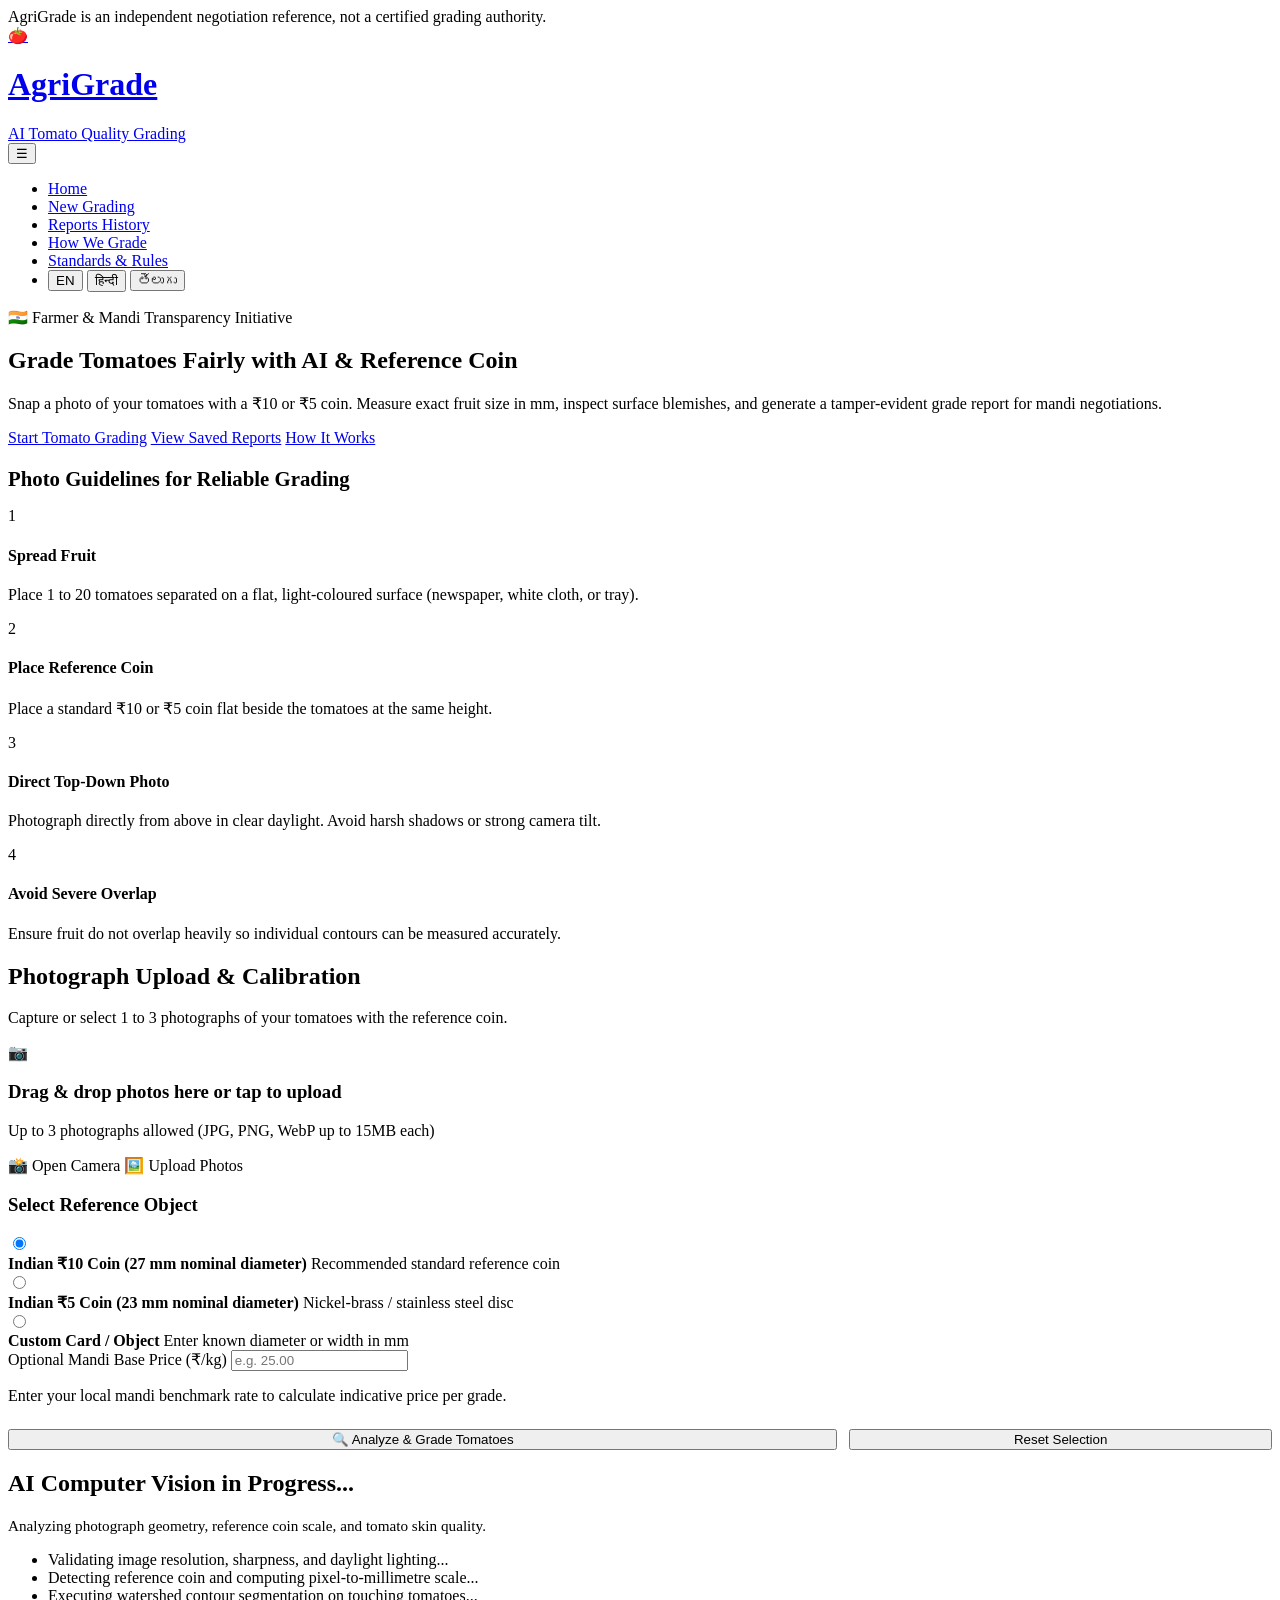
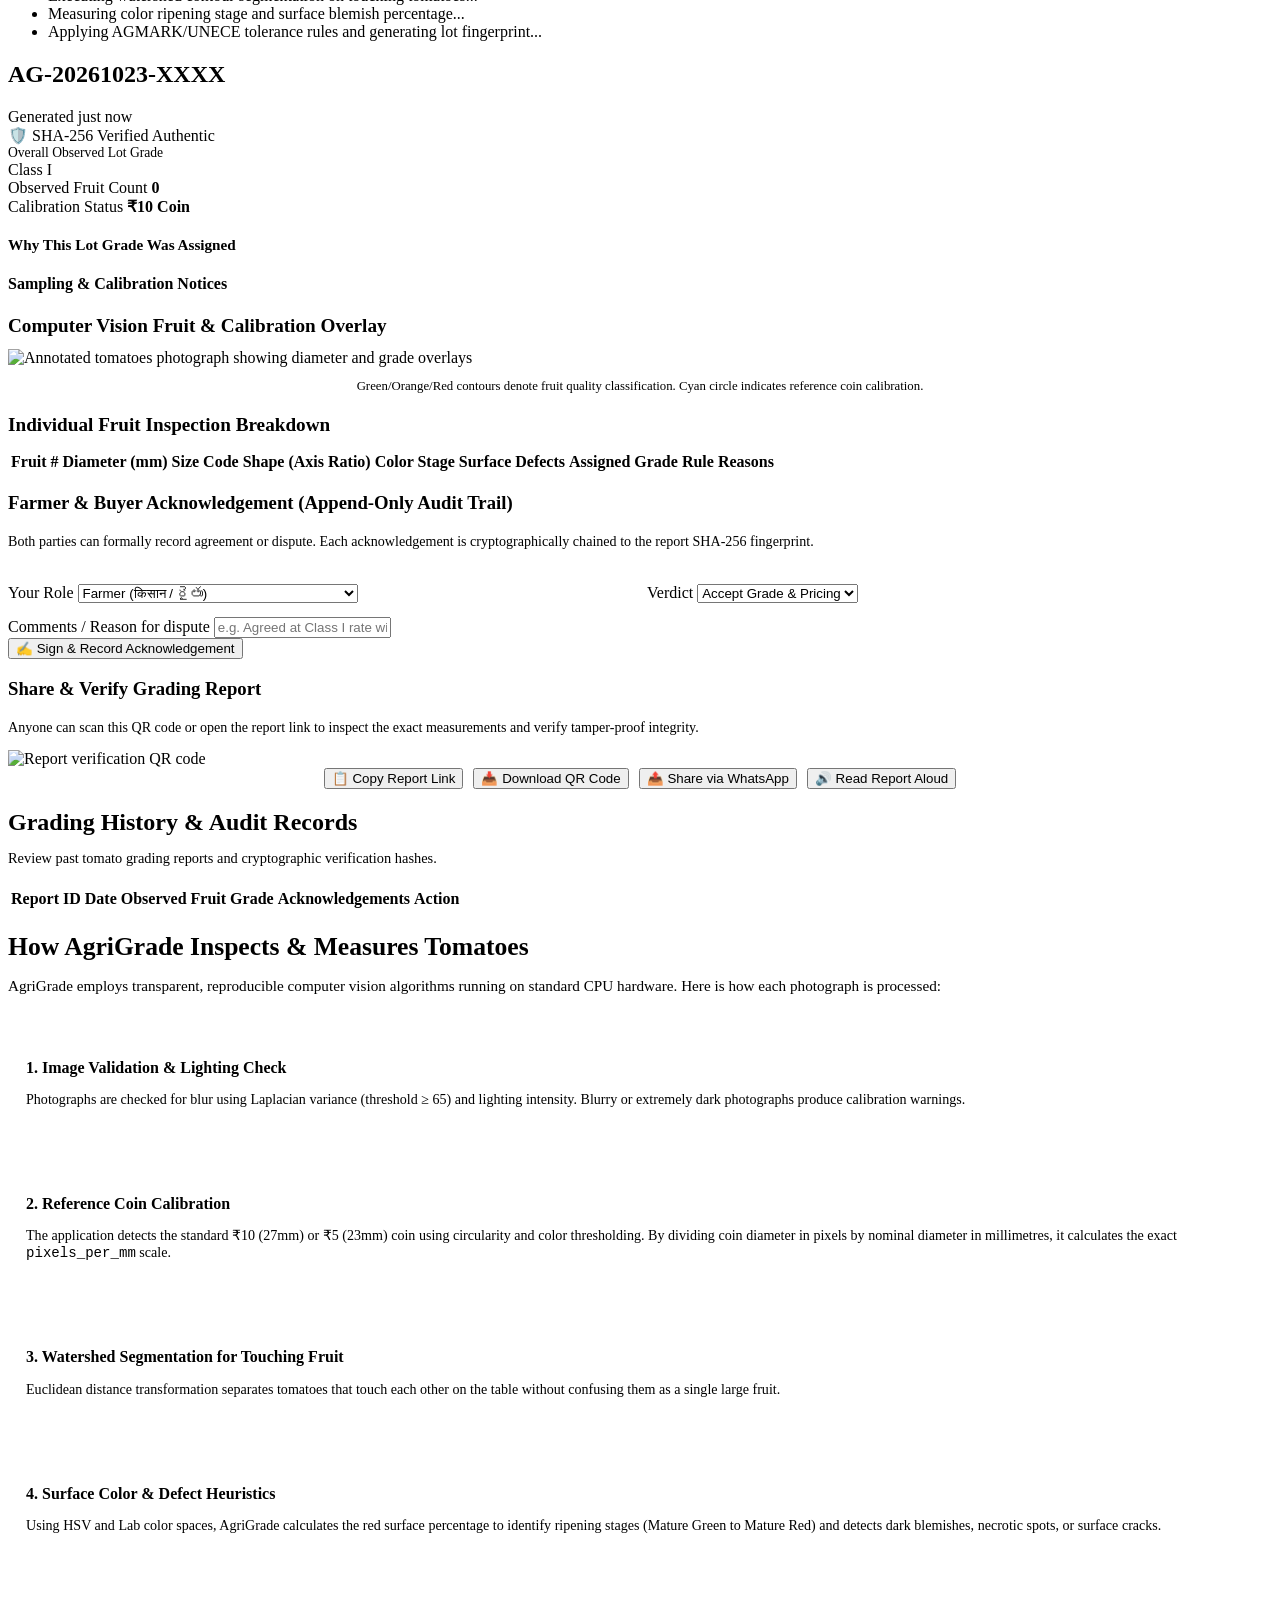
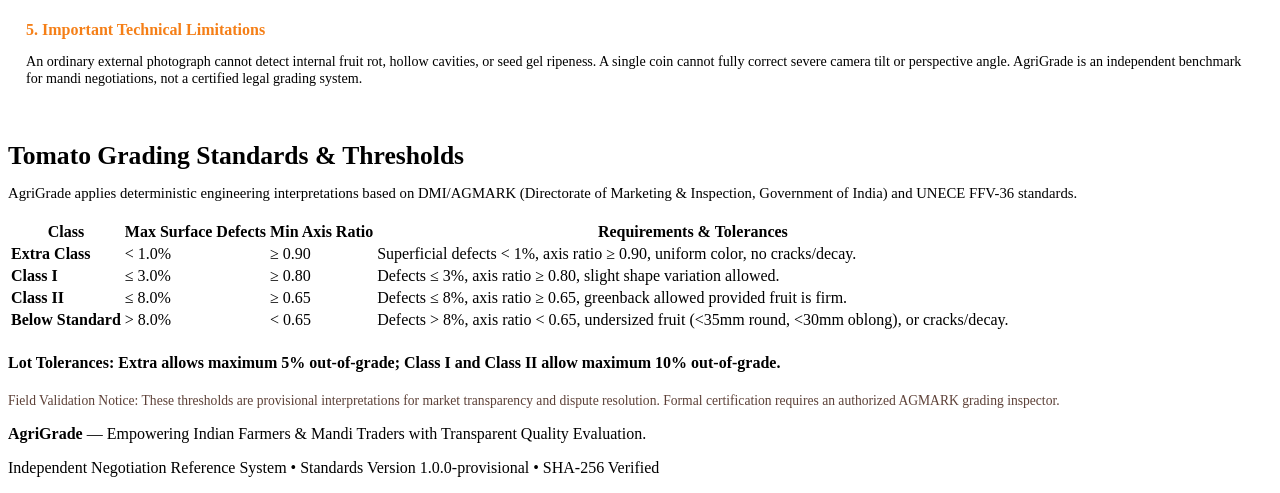
==== public/index.html @ c415829e "fix: UTF-8 encoding without BOM for requirements.txt and native static public assets" ====
<!DOCTYPE html>
<html lang="en">
<head>
  <meta charset="UTF-8">
  <meta name="viewport" content="width=device-width, initial-scale=1.0, maximum-scale=5.0">
  <title>AgriGrade — AI-Powered Tomato Quality & Size Grading</title>
  <meta name="description" content="Independent AI-powered tomato size and quality grading for Indian farmers and mandi buyers using standard ₹10 and ₹5 reference coins.">
  <meta name="theme-color" content="#1b5e20">
  
  <link rel="manifest" href="/manifest.json">
  <link rel="stylesheet" href="/css/style.css">
  <link rel="icon" type="image/svg+xml" href="data:image/svg+xml,<svg xmlns='http://www.w3.org/2000/svg' viewBox='0 0 100 100'><circle cx='50' cy='55' r='38' fill='%23d32f2f'/><path d='M50,15 Q55,28 65,22 Q52,32 50,38 Q48,32 35,22 Q45,28 50,15' fill='%232e7d32'/></svg>">
</head>
<body>

  <!-- Top Global Legal & Scope Disclaimer Banner -->
  <div class="disclaimer-bar">
    <span data-i18n="disclaimer_banner">AgriGrade is an independent negotiation reference, not a certified grading authority.</span>
  </div>

  <!-- Header & Navigation -->
  <header class="header-nav">
    <div class="nav-container">
      <a href="#home" class="brand-link">
        <div class="brand-logo-icon" aria-hidden="true">🍅</div>
        <div class="brand-text">
          <h1 data-i18n="app_title">AgriGrade</h1>
          <span data-i18n="tagline">AI Tomato Quality Grading</span>
        </div>
      </a>

      <button class="mobile-nav-toggle" aria-label="Toggle Navigation Menu">☰</button>

      <ul class="nav-links">
        <li><a href="#home" class="nav-link active" data-view="home" data-i18n="nav_home">Home</a></li>
        <li><a href="#new" class="nav-link" data-view="new-grade" data-i18n="nav_new_grade">New Grading</a></li>
        <li><a href="#history" class="nav-link" data-view="history" data-i18n="nav_history">Reports History</a></li>
        <li><a href="#methodology" class="nav-link" data-view="methodology" data-i18n="nav_methodology">How We Grade</a></li>
        <li><a href="#standards" class="nav-link" data-view="standards" data-i18n="nav_standards">Standards & Rules</a></li>
        <li>
          <!-- Language Switcher -->
          <div class="lang-switch" role="group" aria-label="Select Language">
            <button type="button" class="lang-btn active" data-lang="en">EN</button>
            <button type="button" class="lang-btn" data-lang="hi">हिन्दी</button>
            <button type="button" class="lang-btn" data-lang="te">తెలుగు</button>
          </div>
        </li>
      </ul>
    </div>
  </header>

  <!-- Main Application Body -->
  <main class="main-wrapper">

    <!-- 1. HOME VIEW -->
    <section id="view-home" class="view-panel active-view">
      <div class="hero-card">
        <div class="hero-badge">🇮🇳 Farmer & Mandi Transparency Initiative</div>
        <h2 class="hero-title" data-i18n="hero_title">Grade Tomatoes Fairly with AI & Reference Coin</h2>
        <p class="hero-subtitle" data-i18n="hero_subtitle">
          Snap a photo of your tomatoes with a ₹10 or ₹5 coin. Measure exact fruit size in mm, inspect surface blemishes, and generate a tamper-evident grade report for mandi negotiations.
        </p>
        <div class="hero-actions">
          <a href="#new" class="btn btn-primary" id="btn-hero-start" data-i18n="btn_start_grading">Start Tomato Grading</a>
          <a href="#history" class="btn btn-secondary" data-i18n="btn_view_history">View Saved Reports</a>
          <a href="#methodology" class="btn btn-secondary" data-i18n="btn_learn_more">How It Works</a>
        </div>
      </div>

      <!-- Photo Guidelines Grid -->
      <h3 style="font-family: var(--font-heading); font-size: 1.3rem; margin-bottom: 16px;" data-i18n="photo_guide_heading">Photo Guidelines for Reliable Grading</h3>
      <div class="guide-card-grid">
        <div class="guide-step-card">
          <div class="step-num">1</div>
          <div class="step-text">
            <h4>Spread Fruit</h4>
            <p data-i18n="guide_step1">Place 1 to 20 tomatoes separated on a flat, light-coloured surface (newspaper, white cloth, or tray).</p>
          </div>
        </div>
        <div class="guide-step-card">
          <div class="step-num">2</div>
          <div class="step-text">
            <h4>Place Reference Coin</h4>
            <p data-i18n="guide_step2">Place a standard ₹10 or ₹5 coin flat beside the tomatoes at the same height.</p>
          </div>
        </div>
        <div class="guide-step-card">
          <div class="step-num">3</div>
          <div class="step-text">
            <h4>Direct Top-Down Photo</h4>
            <p data-i18n="guide_step3">Photograph directly from above in clear daylight. Avoid harsh shadows or strong camera tilt.</p>
          </div>
        </div>
        <div class="guide-step-card">
          <div class="step-num">4</div>
          <div class="step-text">
            <h4>Avoid Severe Overlap</h4>
            <p data-i18n="guide_step4">Ensure fruit do not overlap heavily so individual contours can be measured accurately.</p>
          </div>
        </div>
      </div>
    </section>

    <!-- 2. NEW GRADING VIEW (Capture, Upload, Reference & Options) -->
    <section id="view-new-grade" class="view-panel">
      <div class="workflow-card">
        <div class="workflow-header">
          <h2 data-i18n="upload_heading">Photograph Upload & Calibration</h2>
          <p data-i18n="upload_desc">Capture or select 1 to 3 photographs of your tomatoes with the reference coin.</p>
        </div>

        <!-- Drag & Drop Zone -->
        <div class="dropzone" id="photo-dropzone">
          <div class="dropzone-icon">📷</div>
          <h3 data-i18n="drag_drop_text">Drag & drop photos here or tap to upload</h3>
          <p data-i18n="max_photos_hint">Up to 3 photographs allowed (JPG, PNG, WebP up to 15MB each)</p>
          
          <div class="dropzone-actions">
            <!-- Mobile Camera direct trigger -->
            <label for="camera-input" class="btn btn-primary" style="cursor: pointer;">
              📸 <span data-i18n="camera_btn">Open Camera</span>
            </label>
            <input type="file" id="camera-input" accept="image/*" capture="environment" style="display: none;">

            <!-- Gallery/File Upload -->
            <label for="file-input" class="btn btn-secondary" style="cursor: pointer;">
              🖼️ <span data-i18n="gallery_btn">Upload Photos</span>
            </label>
            <input type="file" id="file-input" accept="image/jpeg,image/png,image/webp" multiple style="display: none;">
          </div>
        </div>

        <!-- Selected Photos Preview Gallery -->
        <div class="preview-gallery" id="preview-gallery"></div>

        <!-- Reference Object Selection -->
        <div class="form-section">
          <h3 data-i18n="reference_heading">Select Reference Object</h3>
          <div class="radio-cards-grid">
            <label class="radio-card">
              <input type="radio" name="ref-type" value="coin_10" checked>
              <div class="radio-card-content">
                <strong data-i18n="ref_coin_10">Indian ₹10 Coin (27 mm nominal diameter)</strong>
                <span>Recommended standard reference coin</span>
              </div>
            </label>
            <label class="radio-card">
              <input type="radio" name="ref-type" value="coin_5">
              <div class="radio-card-content">
                <strong data-i18n="ref_coin_5">Indian ₹5 Coin (23 mm nominal diameter)</strong>
                <span>Nickel-brass / stainless steel disc</span>
              </div>
            </label>
            <label class="radio-card">
              <input type="radio" name="ref-type" value="custom_card">
              <div class="radio-card-content">
                <strong data-i18n="ref_custom">Custom Card / Object</strong>
                <span>Enter known diameter or width in mm</span>
              </div>
            </label>
          </div>

          <!-- Custom Dimension Input (revealed if custom selected) -->
          <div class="input-group" id="custom-mm-group" style="display: none;">
            <label for="custom-dimension-mm" class="input-label" data-i18n="custom_mm_label">Custom Dimension (mm)</label>
            <input type="number" step="0.1" id="custom-dimension-mm" class="input-field" placeholder="e.g. 50.0" data-i18n-placeholder="custom_mm_placeholder">
          </div>

          <!-- Mandi Price Input (Optional) -->
          <div class="input-group">
            <label for="mandi-price-input" class="input-label" data-i18n="price_heading">Optional Mandi Base Price (₹/kg)</label>
            <input type="number" step="0.5" id="mandi-price-input" class="input-field" placeholder="e.g. 25.00" data-i18n-placeholder="price_placeholder">
            <p class="input-hint" data-i18n="price_hint">Enter your local mandi benchmark rate to calculate indicative price per grade.</p>
          </div>

          <!-- Form Submit Actions -->
          <div style="display: flex; gap: 12px; margin-top: 24px; flex-wrap: wrap;">
            <button type="button" class="btn btn-primary" id="btn-submit-grade" style="flex: 2;" data-i18n="btn_submit_grade">
              🔍 Analyze & Grade Tomatoes
            </button>
            <button type="button" class="btn btn-secondary" id="btn-clear-selection" style="flex: 1;" data-i18n="btn_clear">
              Reset Selection
            </button>
          </div>
        </div>
      </div>
    </section>

    <!-- 3. GRADING PROGRESS VIEW -->
    <section id="view-progress" class="view-panel">
      <div class="progress-card">
        <div class="progress-spinner"></div>
        <h2 data-i18n="progress_heading">AI Computer Vision in Progress...</h2>
        <p style="color: var(--text-secondary); font-size: 0.95rem;">Analyzing photograph geometry, reference coin scale, and tomato skin quality.</p>

        <ul class="progress-steps-list">
          <li class="progress-step-item active" id="prog-step-1">
            <span class="step-dot"></span>
            <span data-i18n="step_validating">Validating image resolution, sharpness, and daylight lighting...</span>
          </li>
          <li class="progress-step-item" id="prog-step-2">
            <span class="step-dot"></span>
            <span data-i18n="step_calibrating">Detecting reference coin and computing pixel-to-millimetre scale...</span>
          </li>
          <li class="progress-step-item" id="prog-step-3">
            <span class="step-dot"></span>
            <span data-i18n="step_segmenting">Executing watershed contour segmentation on touching tomatoes...</span>
          </li>
          <li class="progress-step-item" id="prog-step-4">
            <span class="step-dot"></span>
            <span data-i18n="step_defects">Measuring color ripening stage and surface blemish percentage...</span>
          </li>
          <li class="progress-step-item" id="prog-step-5">
            <span class="step-dot"></span>
            <span data-i18n="step_lot">Applying AGMARK/UNECE tolerance rules and generating lot fingerprint...</span>
          </li>
        </ul>
      </div>
    </section>

    <!-- 4. REPORT & DETAILED RESULTS VIEW -->
    <section id="view-report" class="view-panel">
      
      <!-- Report Header Card -->
      <div class="report-hero">
        <div class="report-top-meta">
          <div class="report-meta-id">
            <h2 id="report-id-display">AG-20261023-XXXX</h2>
            <span id="report-date-display">Generated just now</span>
          </div>

          <!-- SHA-256 Tamper Badge -->
          <div id="tamper-badge" class="tamper-badge verified">
            <span>🛡️</span>
            <span id="tamper-text" data-i18n="tamper_verified">SHA-256 Verified Authentic</span>
          </div>
        </div>

        <!-- Lot Grade Hero Display -->
        <div class="lot-grade-display">
          <div>
            <span style="font-size: 0.85rem; color: var(--text-muted); display: block;" data-i18n="lot_grade_label">Overall Observed Lot Grade</span>
            <div id="lot-grade-pill" class="grade-pill Class-I">Class I</div>
          </div>
        </div>

        <!-- Lot Stats Grid -->
        <div class="lot-stats-grid">
          <div class="stat-box">
            <span data-i18n="observed_fruit_label">Observed Fruit Count</span>
            <strong id="fruit-count-stat">0</strong>
          </div>
          <div class="stat-box">
            <span data-i18n="calibration_status_label">Calibration Status</span>
            <strong id="cal-status-stat">₹10 Coin</strong>
          </div>
        </div>

        <!-- Optional Mandi Valuation Box -->
        <div id="pricing-card" class="pricing-card" style="display: none;">
          <h3 data-i18n="indicative_price_title">Indicative Mandi Valuation</h3>
          <div id="pricing-rate" class="pricing-rate-large">₹0.00 / kg</div>
          <p id="pricing-formula" style="font-size: 0.85rem; color: #5d4037; margin: 4px 0 8px;">₹25.00 × 1.00 = ₹25.00/kg</p>
          <p style="font-size: 0.78rem; color: var(--text-muted);" data-i18n="price_disclaimer">Indicative estimate for negotiation reference only. Mandi prices vary by local supply, moisture, and transport costs.</p>
        </div>

        <!-- Lot Reasons & Explanation -->
        <div style="margin-top: 18px;">
          <h4 style="font-size: 0.95rem; font-weight: 600; margin-bottom: 6px;" data-i18n="lot_reasons_label">Why This Lot Grade Was Assigned</h4>
          <ul id="lot-reasons-list" style="padding-left: 20px; font-size: 0.88rem; color: var(--text-secondary);"></ul>
        </div>
      </div>

      <!-- Warnings & Sampling Notice -->
      <div class="notice-box">
        <h4 data-i18n="lot_warnings_label">Sampling & Calibration Notices</h4>
        <ul id="lot-warnings-list"></ul>
      </div>

      <!-- Annotated Photo Showcase -->
      <div class="annotated-showcase">
        <h3 style="font-family: var(--font-heading); font-size: 1.2rem; margin-bottom: 12px;">Computer Vision Fruit & Calibration Overlay</h3>
        <div class="annotated-img-frame">
          <img id="annotated-img" src="" alt="Annotated tomatoes photograph showing diameter and grade overlays">
        </div>
        <p style="font-size: 0.8rem; color: var(--text-muted); text-align: center;">Green/Orange/Red contours denote fruit quality classification. Cyan circle indicates reference coin calibration.</p>
      </div>

      <!-- Individual Fruit Inspection Table -->
      <div class="fruit-table-card">
        <h3 style="font-family: var(--font-heading); font-size: 1.2rem; margin-bottom: 14px;" data-i18n="fruit_list_title">Individual Fruit Inspection Breakdown</h3>
        <table class="fruit-table">
          <thead>
            <tr>
              <th data-i18n="fruit_id_col">Fruit #</th>
              <th data-i18n="fruit_size_col">Diameter (mm)</th>
              <th data-i18n="fruit_size_code_col">Size Code</th>
              <th data-i18n="fruit_shape_col">Shape (Axis Ratio)</th>
              <th data-i18n="fruit_color_col">Color Stage</th>
              <th data-i18n="fruit_defects_col">Surface Defects</th>
              <th data-i18n="fruit_grade_col">Assigned Grade</th>
              <th data-i18n="fruit_reasons_col">Rule Reasons</th>
            </tr>
          </thead>
          <tbody id="fruit-table-body"></tbody>
        </table>
      </div>

      <!-- Farmer & Buyer Acknowledgement Audit Form -->
      <div class="audit-card">
        <h3 data-i18n="ack_heading">Farmer & Buyer Acknowledgement (Append-Only Audit Trail)</h3>
        <p style="font-size: 0.88rem; color: var(--text-secondary);" data-i18n="ack_desc">Both parties can formally record agreement or dispute. Each acknowledgement is cryptographically chained to the report SHA-256 fingerprint.</p>

        <!-- Existing Acknowledgement Events List -->
        <div id="ack-records-list" class="ack-records-list"></div>

        <!-- Acknowledgement Submission Form -->
        <form id="ack-form" style="margin-top: 18px; border-top: 1px solid var(--border-color); padding-top: 16px;">
          <div style="display: grid; grid-template-columns: repeat(auto-fit, minmax(200px, 1fr)); gap: 14px; margin-bottom: 14px;">
            <div>
              <label for="ack-party" class="input-label" data-i18n="party_label">Your Role</label>
              <select id="ack-party" class="input-field" style="max-width: 100%;">
                <option value="farmer">Farmer (किसान / రైతు)</option>
                <option value="buyer">Mandi Buyer / Trader (व्यापारी / కొనుగోలుదారు)</option>
              </select>
            </div>
            <div>
              <label for="ack-verdict" class="input-label" data-i18n="verdict_label">Verdict</label>
              <select id="ack-verdict" class="input-field" style="max-width: 100%;">
                <option value="accept" data-i18n="verdict_accept">Accept Grade & Pricing</option>
                <option value="dispute" data-i18n="verdict_dispute">Dispute / Renegotiate</option>
              </select>
            </div>
          </div>
          <div class="input-group">
            <label for="ack-note" class="input-label" data-i18n="note_label">Comments / Reason for dispute</label>
            <input type="text" id="ack-note" class="input-field" style="max-width: 100%;" placeholder="e.g. Agreed at Class I rate with 2% tare deduction." data-i18n-placeholder="note_placeholder">
          </div>
          <button type="submit" class="btn btn-primary" id="btn-submit-ack" data-i18n="btn_submit_ack">
            ✍️ Sign & Record Acknowledgement
          </button>
        </form>
      </div>

      <!-- QR Code & Share Box -->
      <div class="qr-share-box">
        <h3 data-i18n="share_heading">Share & Verify Grading Report</h3>
        <p style="font-size: 0.88rem; color: var(--text-secondary);" data-i18n="share_desc">Anyone can scan this QR code or open the report link to inspect the exact measurements and verify tamper-proof integrity.</p>
        
        <img id="report-qr-img" class="qr-code-img" src="" alt="Report verification QR code">

        <div style="display: flex; justify-content: center; gap: 10px; flex-wrap: wrap;">
          <button type="button" class="btn btn-secondary btn-sm" id="btn-copy-link" data-i18n="btn_copy_link">📋 Copy Report Link</button>
          <button type="button" class="btn btn-secondary btn-sm" id="btn-download-qr" data-i18n="btn_download_qr">📥 Download QR Code</button>
          <button type="button" class="btn btn-secondary btn-sm" id="btn-share-native" data-i18n="btn_share_native">📤 Share via WhatsApp</button>
          <button type="button" class="btn btn-accent btn-sm" id="btn-read-aloud" data-i18n="btn_read_aloud">🔊 Read Report Aloud</button>
        </div>
      </div>
    </section>

    <!-- 5. HISTORY VIEW -->
    <section id="view-history" class="view-panel">
      <div class="workflow-card">
        <h2 style="font-family: var(--font-heading); font-size: 1.5rem; margin-bottom: 8px;" data-i18n="history_title">Grading History & Audit Records</h2>
        <p style="font-size: 0.9rem; color: var(--text-secondary); margin-bottom: 20px;">Review past tomato grading reports and cryptographic verification hashes.</p>

        <div id="history-empty" style="display: none; text-align: center; padding: 40px 20px; color: var(--text-muted);">
          <p data-i18n="history_empty">No grading reports found yet. Start your first grading above!</p>
          <a href="#new" class="btn btn-primary btn-sm" style="margin-top: 12px;" data-i18n="btn_start_grading">Start Tomato Grading</a>
        </div>

        <div style="overflow-x: auto;">
          <table class="fruit-table">
            <thead>
              <tr>
                <th data-i18n="report_id_label">Report ID</th>
                <th data-i18n="created_at_label">Date</th>
                <th data-i18n="history_fruit_col">Observed Fruit</th>
                <th data-i18n="lot_grade_label">Grade</th>
                <th data-i18n="history_status_col">Acknowledgements</th>
                <th>Action</th>
              </tr>
            </thead>
            <tbody id="history-table-body"></tbody>
          </table>
        </div>
      </div>
    </section>

    <!-- 6. HOW WE GRADE (Methodology & Vision Pipeline Explanation) -->
    <section id="view-methodology" class="view-panel">
      <div class="workflow-card">
        <h2 style="font-family: var(--font-heading); font-size: 1.6rem; color: var(--primary-900); margin-bottom: 12px;">How AgriGrade Inspects & Measures Tomatoes</h2>
        <p style="font-size: 0.95rem; color: var(--text-secondary); margin-bottom: 24px;">
          AgriGrade employs transparent, reproducible computer vision algorithms running on standard CPU hardware. Here is how each photograph is processed:
        </p>

        <div style="display: flex; flex-direction: column; gap: 16px;">
          <div class="stat-box" style="padding: 18px;">
            <h4 style="color: var(--primary-800); margin-bottom: 4px;">1. Image Validation & Lighting Check</h4>
            <p style="font-size: 0.88rem; color: var(--text-secondary);">Photographs are checked for blur using Laplacian variance (threshold ≥ 65) and lighting intensity. Blurry or extremely dark photographs produce calibration warnings.</p>
          </div>

          <div class="stat-box" style="padding: 18px;">
            <h4 style="color: var(--primary-800); margin-bottom: 4px;">2. Reference Coin Calibration</h4>
            <p style="font-size: 0.88rem; color: var(--text-secondary);">The application detects the standard ₹10 (27mm) or ₹5 (23mm) coin using circularity and color thresholding. By dividing coin diameter in pixels by nominal diameter in millimetres, it calculates the exact <code>pixels_per_mm</code> scale.</p>
          </div>

          <div class="stat-box" style="padding: 18px;">
            <h4 style="color: var(--primary-800); margin-bottom: 4px;">3. Watershed Segmentation for Touching Fruit</h4>
            <p style="font-size: 0.88rem; color: var(--text-secondary);">Euclidean distance transformation separates tomatoes that touch each other on the table without confusing them as a single large fruit.</p>
          </div>

          <div class="stat-box" style="padding: 18px;">
            <h4 style="color: var(--primary-800); margin-bottom: 4px;">4. Surface Color & Defect Heuristics</h4>
            <p style="font-size: 0.88rem; color: var(--text-secondary);">Using HSV and Lab color spaces, AgriGrade calculates the red surface percentage to identify ripening stages (Mature Green to Mature Red) and detects dark blemishes, necrotic spots, or surface cracks.</p>
          </div>

          <div class="stat-box" style="padding: 18px; border-left: 4px solid var(--accent-gold);">
            <h4 style="color: #f57f17; margin-bottom: 4px;">5. Important Technical Limitations</h4>
            <p style="font-size: 0.88rem; color: var(--text-secondary);">An ordinary external photograph cannot detect internal fruit rot, hollow cavities, or seed gel ripeness. A single coin cannot fully correct severe camera tilt or perspective angle. AgriGrade is an independent benchmark for mandi negotiations, not a certified legal grading system.</p>
          </div>
        </div>
      </div>
    </section>

    <!-- 7. STANDARDS & RULES TRANSPARENCY VIEW -->
    <section id="view-standards" class="view-panel">
      <div class="workflow-card">
        <h2 style="font-family: var(--font-heading); font-size: 1.6rem; color: var(--primary-900); margin-bottom: 8px;" data-i18n="standards_title">Tomato Grading Standards & Thresholds</h2>
        <p style="font-size: 0.92rem; color: var(--text-secondary); margin-bottom: 18px;" data-i18n="standards_intro">
          AgriGrade applies deterministic engineering interpretations based on DMI/AGMARK (Directorate of Marketing & Inspection, Government of India) and UNECE FFV-36 standards.
        </p>

        <!-- Standards Table -->
        <table class="standards-table">
          <thead>
            <tr>
              <th data-i18n="standards_table_class">Class</th>
              <th data-i18n="standards_table_defects">Max Surface Defects</th>
              <th data-i18n="standards_table_shape">Min Axis Ratio</th>
              <th data-i18n="standards_table_notes">Requirements & Tolerances</th>
            </tr>
          </thead>
          <tbody>
            <tr>
              <td><strong>Extra Class</strong></td>
              <td>&lt; 1.0%</td>
              <td>≥ 0.90</td>
              <td data-i18n="standards_extra_desc">Superficial defects &lt; 1%, axis ratio &ge; 0.90, uniform color, no cracks/decay.</td>
            </tr>
            <tr>
              <td><strong>Class I</strong></td>
              <td>&le; 3.0%</td>
              <td>≥ 0.80</td>
              <td data-i18n="standards_class1_desc">Defects &le; 3%, axis ratio &ge; 0.80, slight shape variation allowed.</td>
            </tr>
            <tr>
              <td><strong>Class II</strong></td>
              <td>&le; 8.0%</td>
              <td>≥ 0.65</td>
              <td data-i18n="standards_class2_desc">Defects &le; 8%, axis ratio &ge; 0.65, greenback allowed provided fruit is firm.</td>
            </tr>
            <tr>
              <td><strong>Below Standard</strong></td>
              <td>&gt; 8.0%</td>
              <td>&lt; 0.65</td>
              <td data-i18n="standards_below_desc">Defects &gt; 8%, axis ratio &lt; 0.65, undersized fruit (&lt;35mm round, &lt;30mm oblong), or cracks/decay.</td>
            </tr>
          </tbody>
        </table>

        <div class="notice-box" style="margin-top: 20px;">
          <h4 data-i18n="tolerances_note">Lot Tolerances: Extra allows maximum 5% out-of-grade; Class I and Class II allow maximum 10% out-of-grade.</h4>
          <p style="font-size: 0.85rem; color: #5d4037; margin-top: 4px;" data-i18n="agmark_field_note">Field Validation Notice: These thresholds are provisional interpretations for market transparency and dispute resolution. Formal certification requires an authorized AGMARK grading inspector.</p>
        </div>
      </div>
    </section>

  </main>

  <!-- Footer -->
  <footer class="footer">
    <p><strong>AgriGrade</strong> — Empowering Indian Farmers & Mandi Traders with Transparent Quality Evaluation.</p>
    <p style="margin-top: 4px;">Independent Negotiation Reference System • Standards Version 1.0.0-provisional • SHA-256 Verified</p>
  </footer>

  <!-- Scripts -->
  <script src="/js/i18n.js"></script>
  <script src="/js/api.js"></script>
  <script src="/js/app.js"></script>

  <!-- Service Worker Registration for PWA -->
  <script>
    if ('serviceWorker' in navigator) {
      window.addEventListener('load', () => {
        navigator.serviceWorker.register('/service-worker.js')
          .then(reg => console.log('AgriGrade PWA ServiceWorker active:', reg.scope))
          .catch(err => console.log('ServiceWorker registration error:', err));
      });
    }
  </script>
</body>
</html>
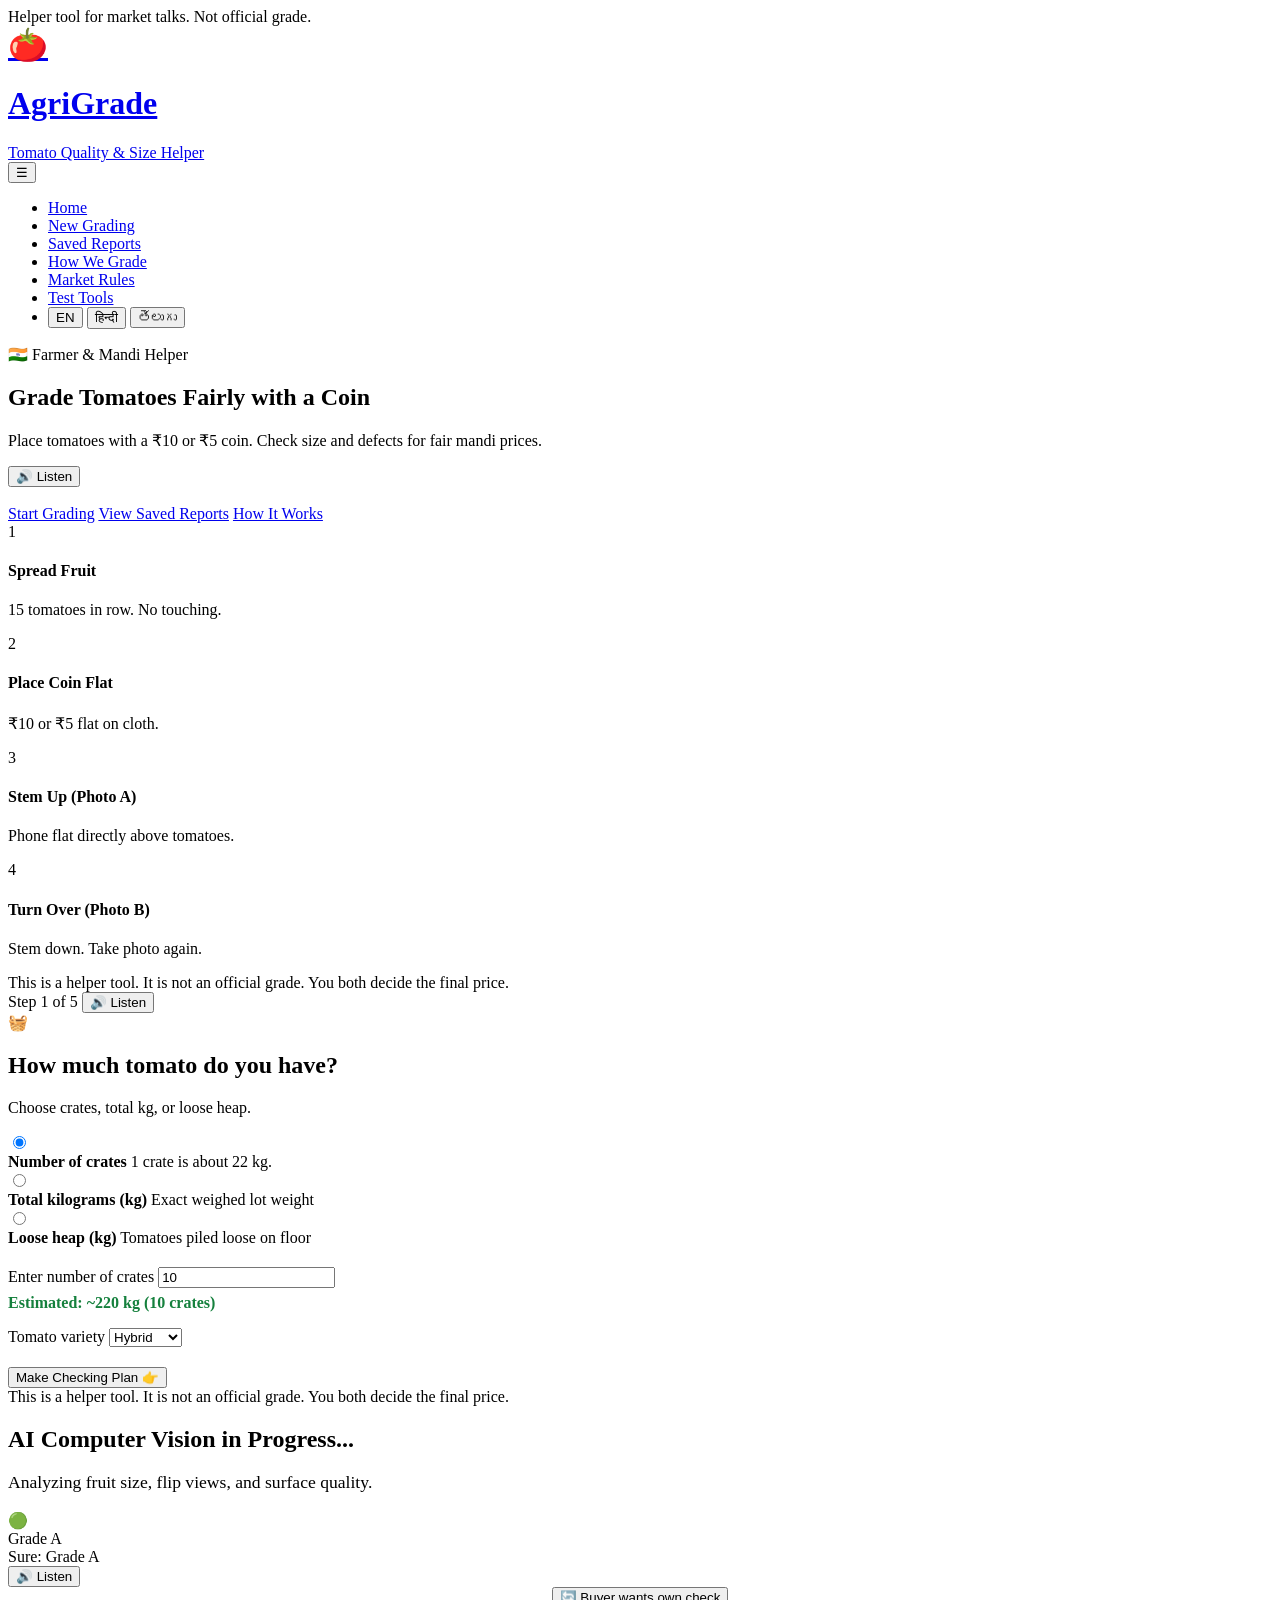
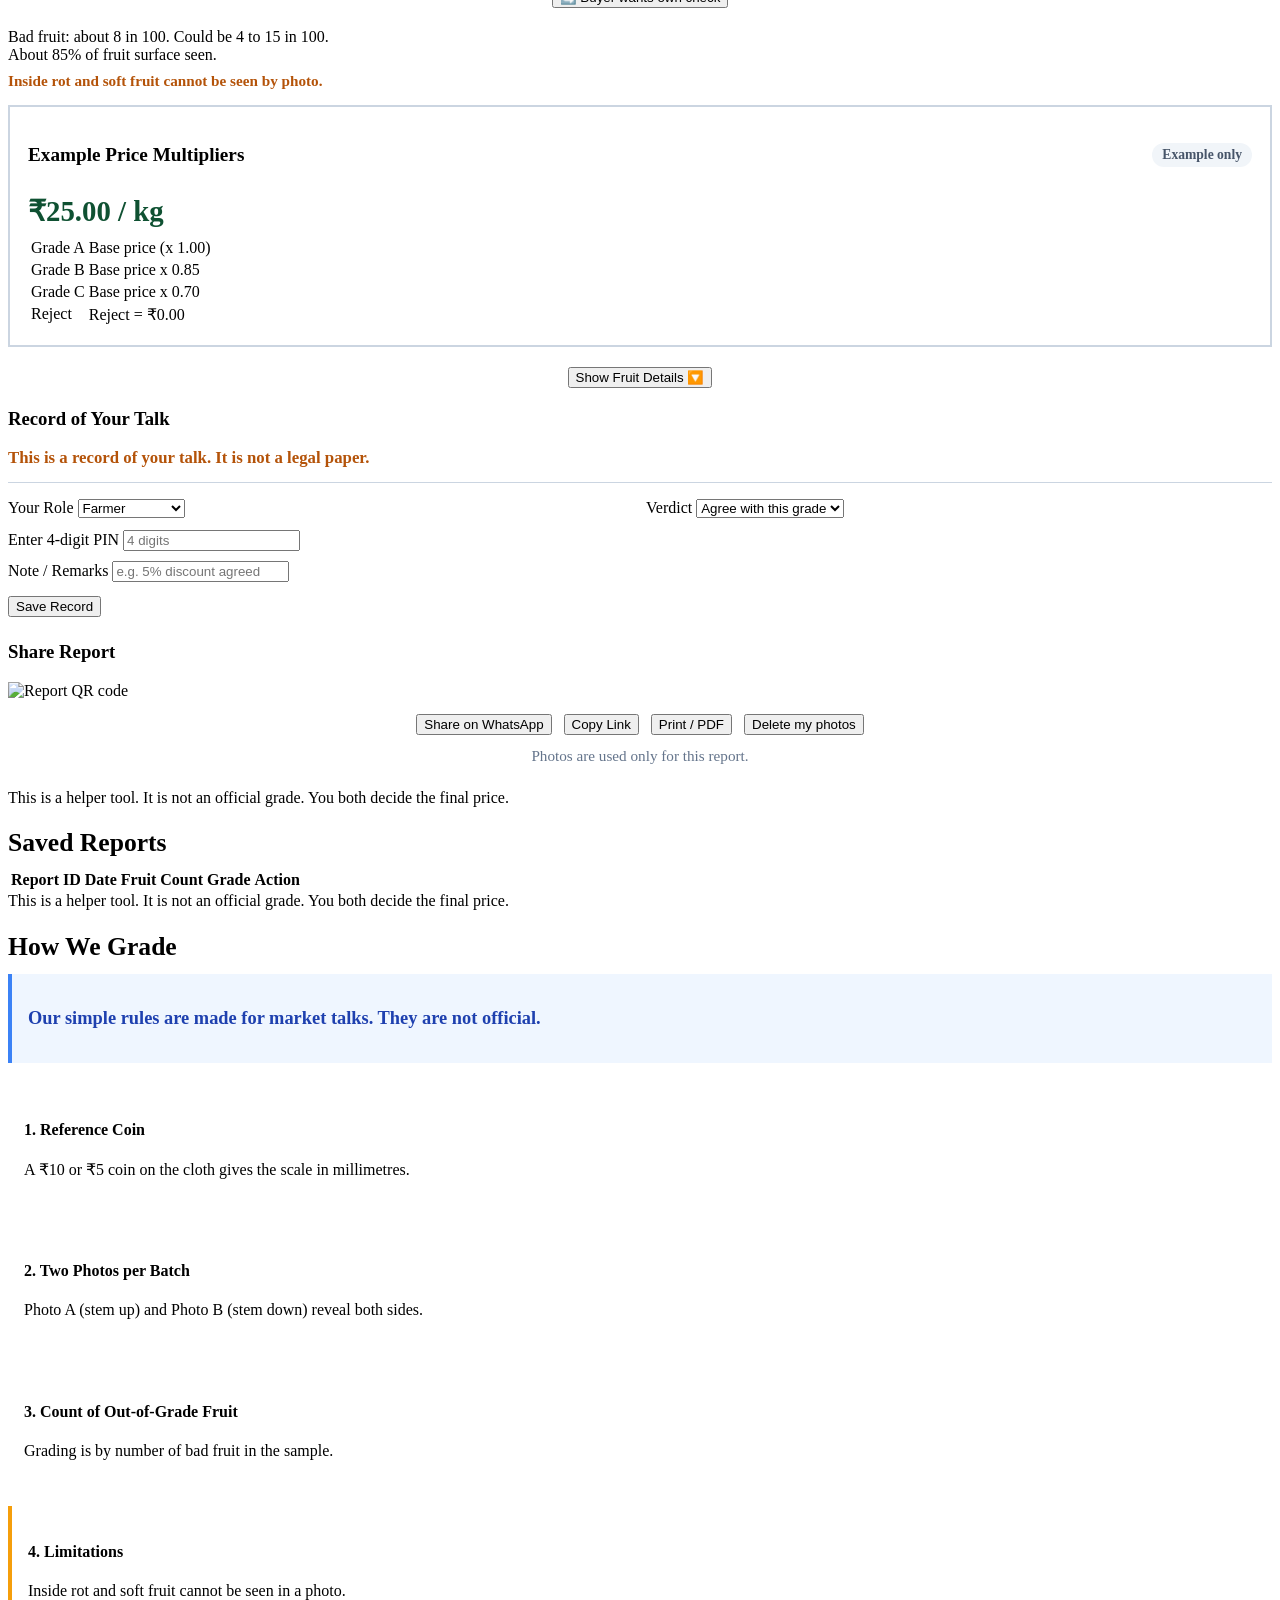
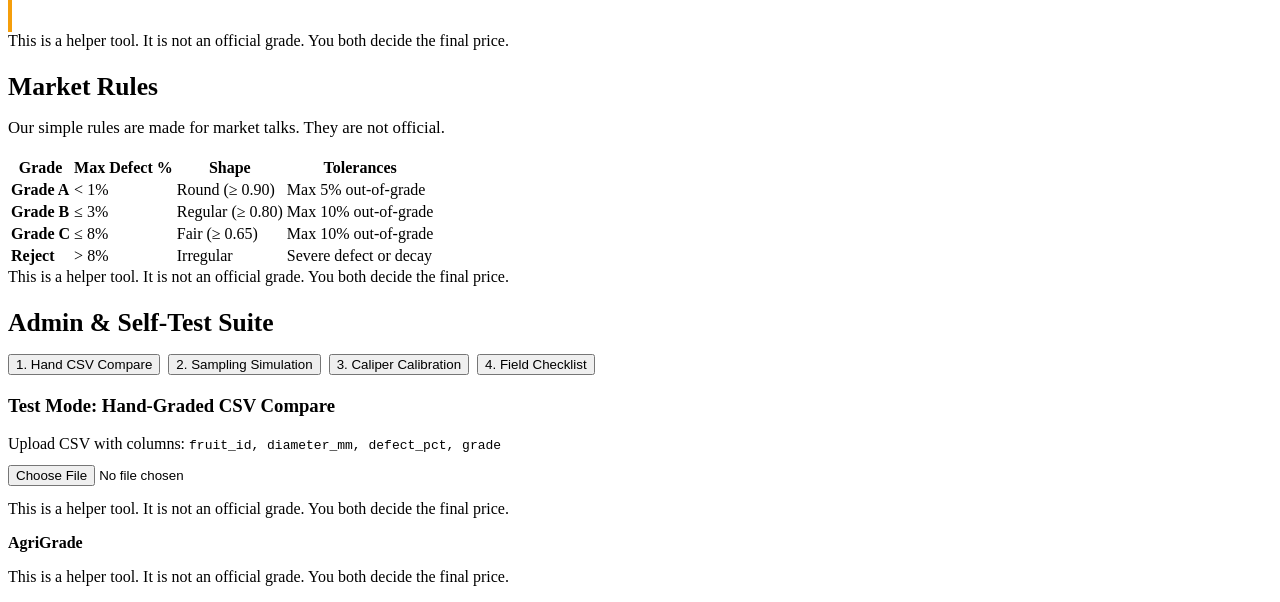
==== commit b1c5a2fa: "feat: complete AgriGrade upgrade with centralized config, trilingual wizard, anti-bias sampling, Wil" ====
--- a/public/index.html
+++ b/public/index.html
@@ -3,11 +3,14 @@
 <head>
   <meta charset="UTF-8">
   <meta name="viewport" content="width=device-width, initial-scale=1.0, maximum-scale=5.0">
-  <title>AgriGrade — AI-Powered Tomato Quality & Size Grading</title>
-  <meta name="description" content="Independent AI-powered tomato size and quality grading for Indian farmers and mandi buyers using standard ₹10 and ₹5 reference coins.">
-  <meta name="theme-color" content="#1b5e20">
+  <title>AgriGrade — Tomato Quality & Size Helper</title>
+  <meta name="description" content="AgriGrade is a simple helper tool for Indian farmers and mandi buyers to check tomato size and defects using a ₹10 or ₹5 coin.">
+  <meta name="theme-color" content="#0f5132">
   
   <link rel="manifest" href="/manifest.json">
+  <link rel="preconnect" href="https://fonts.googleapis.com">
+  <link rel="preconnect" href="https://fonts.gstatic.com" crossorigin>
+  <link href="https://fonts.googleapis.com/css2?family=Inter:wght@400;500;600;700&family=Noto+Sans+Devanagari:wght@400;600;700&family=Noto+Sans+Telugu:wght@400;600;700&family=Outfit:wght@500;600;700;800&display=swap" rel="stylesheet">
   <link rel="stylesheet" href="/css/style.css">
   <link rel="icon" type="image/svg+xml" href="data:image/svg+xml,<svg xmlns='http://www.w3.org/2000/svg' viewBox='0 0 100 100'><circle cx='50' cy='55' r='38' fill='%23d32f2f'/><path d='M50,15 Q55,28 65,22 Q52,32 50,38 Q48,32 35,22 Q45,28 50,15' fill='%232e7d32'/></svg>">
 </head>
@@ -15,17 +18,17 @@
 
   <!-- Top Global Legal & Scope Disclaimer Banner -->
   <div class="disclaimer-bar">
-    <span data-i18n="disclaimer_banner">AgriGrade is an independent negotiation reference, not a certified grading authority.</span>
+    <span data-i18n="disclaimer_banner">Helper tool for market talks. Not official grade.</span>
   </div>
 
   <!-- Header & Navigation -->
   <header class="header-nav">
     <div class="nav-container">
       <a href="#home" class="brand-link">
-        <div class="brand-logo-icon" aria-hidden="true">🍅</div>
+        <div class="brand-logo-icon" aria-hidden="true" style="font-size: 2rem;">🍅</div>
         <div class="brand-text">
           <h1 data-i18n="app_title">AgriGrade</h1>
-          <span data-i18n="tagline">AI Tomato Quality Grading</span>
+          <span data-i18n="tagline">Tomato Quality & Size Helper</span>
         </div>
       </a>
 
@@ -34,9 +37,10 @@
       <ul class="nav-links">
         <li><a href="#home" class="nav-link active" data-view="home" data-i18n="nav_home">Home</a></li>
         <li><a href="#new" class="nav-link" data-view="new-grade" data-i18n="nav_new_grade">New Grading</a></li>
-        <li><a href="#history" class="nav-link" data-view="history" data-i18n="nav_history">Reports History</a></li>
+        <li><a href="#history" class="nav-link" data-view="history" data-i18n="nav_history">Saved Reports</a></li>
         <li><a href="#methodology" class="nav-link" data-view="methodology" data-i18n="nav_methodology">How We Grade</a></li>
-        <li><a href="#standards" class="nav-link" data-view="standards" data-i18n="nav_standards">Standards & Rules</a></li>
+        <li><a href="#standards" class="nav-link" data-view="standards" data-i18n="nav_standards">Market Rules</a></li>
+        <li><a href="#admin-test" class="nav-link" data-view="admin-test" data-i18n="nav_admin">Test Tools</a></li>
         <li>
           <!-- Language Switcher -->
           <div class="lang-switch" role="group" aria-label="Select Language">
@@ -49,335 +53,575 @@
     </div>
   </header>
 
+  <!-- ============================================================
+       FIRST SCREEN: LANGUAGE PICKER MODAL (తెలుగు / हिन्दी / English)
+       ============================================================ -->
+  <div id="lang-first-modal" class="lang-modal-backdrop" style="display: none;">
+    <div class="lang-big-modal">
+      <div style="font-size: 3rem; margin-bottom: 12px;">🌐</div>
+      <h2 class="lang-big-title" data-i18n="lang_screen_title">Choose Your Language</h2>
+      <p class="lang-big-sub" data-i18n="lang_screen_sub">Select your language to continue.</p>
+      
+      <div class="lang-big-grid">
+        <button type="button" class="btn-lang-big" data-choose-lang="te">
+          <span>తెలుగు</span>
+          <span>Telugu 👉</span>
+        </button>
+        <button type="button" class="btn-lang-big" data-choose-lang="hi">
+          <span>हिन्दी</span>
+          <span>Hindi 👉</span>
+        </button>
+        <button type="button" class="btn-lang-big" data-choose-lang="en">
+          <span>English</span>
+          <span>English 👉</span>
+        </button>
+      </div>
+    </div>
+  </div>
+
   <!-- Main Application Body -->
   <main class="main-wrapper">
 
-    <!-- 1. HOME VIEW -->
+    <!-- ============================================================
+         1. HOME VIEW
+         ============================================================ -->
     <section id="view-home" class="view-panel active-view">
       <div class="hero-card">
-        <div class="hero-badge">🇮🇳 Farmer & Mandi Transparency Initiative</div>
-        <h2 class="hero-title" data-i18n="hero_title">Grade Tomatoes Fairly with AI & Reference Coin</h2>
+        <div class="hero-badge">🇮🇳 Farmer & Mandi Helper</div>
+        <h2 class="hero-title" data-i18n="hero_title">Grade Tomatoes Fairly with a Coin</h2>
         <p class="hero-subtitle" data-i18n="hero_subtitle">
-          Snap a photo of your tomatoes with a ₹10 or ₹5 coin. Measure exact fruit size in mm, inspect surface blemishes, and generate a tamper-evident grade report for mandi negotiations.
+          Place tomatoes with a ₹10 or ₹5 coin. Check size and defects for fair mandi prices.
         </p>
-        <div class="hero-actions">
-          <a href="#new" class="btn btn-primary" id="btn-hero-start" data-i18n="btn_start_grading">Start Tomato Grading</a>
+
+        <button type="button" class="btn-listen" data-speak-target="home-intro">
+          🔊 <span data-i18n="btn_listen">Listen</span>
+        </button>
+        <div id="home-intro-text" style="display: none;">
+          AgriGrade helps farmers and mandi buyers talk price fairly. Put tomatoes with a coin.
+        </div>
+
+        <div class="hero-actions" style="margin-top: 18px;">
+          <a href="#new" class="btn btn-primary" id="btn-hero-start" data-i18n="btn_start_grading">Start Grading</a>
           <a href="#history" class="btn btn-secondary" data-i18n="btn_view_history">View Saved Reports</a>
           <a href="#methodology" class="btn btn-secondary" data-i18n="btn_learn_more">How It Works</a>
         </div>
       </div>
 
-      <!-- Photo Guidelines Grid -->
-      <h3 style="font-family: var(--font-heading); font-size: 1.3rem; margin-bottom: 16px;" data-i18n="photo_guide_heading">Photo Guidelines for Reliable Grading</h3>
+      <!-- Quick 4 Guide Cards -->
       <div class="guide-card-grid">
         <div class="guide-step-card">
           <div class="step-num">1</div>
           <div class="step-text">
             <h4>Spread Fruit</h4>
-            <p data-i18n="guide_step1">Place 1 to 20 tomatoes separated on a flat, light-coloured surface (newspaper, white cloth, or tray).</p>
+            <p>15 tomatoes in row. No touching.</p>
           </div>
         </div>
         <div class="guide-step-card">
           <div class="step-num">2</div>
           <div class="step-text">
-            <h4>Place Reference Coin</h4>
-            <p data-i18n="guide_step2">Place a standard ₹10 or ₹5 coin flat beside the tomatoes at the same height.</p>
+            <h4>Place Coin Flat</h4>
+            <p>₹10 or ₹5 flat on cloth.</p>
           </div>
         </div>
         <div class="guide-step-card">
           <div class="step-num">3</div>
           <div class="step-text">
-            <h4>Direct Top-Down Photo</h4>
-            <p data-i18n="guide_step3">Photograph directly from above in clear daylight. Avoid harsh shadows or strong camera tilt.</p>
+            <h4>Stem Up (Photo A)</h4>
+            <p>Phone flat directly above tomatoes.</p>
           </div>
         </div>
         <div class="guide-step-card">
           <div class="step-num">4</div>
           <div class="step-text">
-            <h4>Avoid Severe Overlap</h4>
-            <p data-i18n="guide_step4">Ensure fruit do not overlap heavily so individual contours can be measured accurately.</p>
-          </div>
-        </div>
+            <h4>Turn Over (Photo B)</h4>
+            <p>Stem down. Take photo again.</p>
+          </div>
+        </div>
+      </div>
+
+      <div class="mandatory-footer-box" data-i18n="mandatory_footer">
+        This is a helper tool. It is not an official grade. You both decide the final price.
       </div>
     </section>
 
-    <!-- 2. NEW GRADING VIEW (Capture, Upload, Reference & Options) -->
+    <!-- ============================================================
+         2. NEW GRADING VIEW (Wizard Flow)
+         ============================================================ -->
     <section id="view-new-grade" class="view-panel">
-      <div class="workflow-card">
-        <div class="workflow-header">
-          <h2 data-i18n="upload_heading">Photograph Upload & Calibration</h2>
-          <p data-i18n="upload_desc">Capture or select 1 to 3 photographs of your tomatoes with the reference coin.</p>
-        </div>
-
-        <!-- Drag & Drop Zone -->
-        <div class="dropzone" id="photo-dropzone">
-          <div class="dropzone-icon">📷</div>
-          <h3 data-i18n="drag_drop_text">Drag & drop photos here or tap to upload</h3>
-          <p data-i18n="max_photos_hint">Up to 3 photographs allowed (JPG, PNG, WebP up to 15MB each)</p>
-          
-          <div class="dropzone-actions">
-            <!-- Mobile Camera direct trigger -->
-            <label for="camera-input" class="btn btn-primary" style="cursor: pointer;">
-              📸 <span data-i18n="camera_btn">Open Camera</span>
+
+      <!-- WIZARD STEP 1: LOT SETUP -->
+      <div id="wizard-step-lot" class="wizard-card">
+        <div class="wizard-step-header">
+          <span class="wizard-step-badge">Step 1 of 5</span>
+          <button type="button" class="btn-listen" data-speak-target="lot-prompt">
+            🔊 <span data-i18n="btn_listen">Listen</span>
+          </button>
+        </div>
+
+        <div class="wizard-big-icon">🧺</div>
+        <h2 class="wizard-instruction-title" id="lot-prompt" data-i18n="lot_setup_title">How much tomato do you have?</h2>
+        <p class="wizard-instruction-desc" data-i18n="lot_setup_subtitle">Choose crates, total kg, or loose heap.</p>
+
+        <!-- Lot Quantity Mode Selector -->
+        <div class="radio-cards-grid" style="margin-bottom: 20px;">
+          <label class="radio-card">
+            <input type="radio" name="lot-mode" value="crates" checked>
+            <div class="radio-card-content">
+              <strong data-i18n="opt_crates">Number of crates</strong>
+              <span data-i18n="crate_weight_hint">1 crate is about 22 kg.</span>
+            </div>
+          </label>
+          <label class="radio-card">
+            <input type="radio" name="lot-mode" value="kg">
+            <div class="radio-card-content">
+              <strong data-i18n="opt_kg">Total kilograms (kg)</strong>
+              <span>Exact weighed lot weight</span>
+            </div>
+          </label>
+          <label class="radio-card">
+            <input type="radio" name="lot-mode" value="heap">
+            <div class="radio-card-content">
+              <strong data-i18n="opt_heap">Loose heap (kg)</strong>
+              <span>Tomatoes piled loose on floor</span>
+            </div>
+          </label>
+        </div>
+
+        <!-- Quantity Input Field -->
+        <div class="input-group">
+          <label id="lot-qty-label" for="lot-qty-input" class="input-label" data-i18n="input_crates_label">Enter number of crates</label>
+          <input type="number" id="lot-qty-input" class="input-field" value="10" min="1" step="1">
+          <p id="lot-equiv-hint" style="font-size: 1rem; color: #15803d; font-weight: 700; margin-top: 6px;">Estimated: ~220 kg (10 crates)</p>
+        </div>
+
+        <!-- Tomato Variety Dropdown (Section G) -->
+        <div class="input-group" style="margin-top: 14px;">
+          <label for="tomato-variety" class="input-label" data-i18n="variety_label">Tomato variety</label>
+          <select id="tomato-variety" class="input-field">
+            <option value="desi" data-i18n="variety_desi">Desi</option>
+            <option value="hybrid" selected data-i18n="variety_hybrid">Hybrid</option>
+            <option value="cherry" data-i18n="variety_cherry">Cherry</option>
+            <option value="unsure" data-i18n="variety_unsure">Not sure</option>
+          </select>
+        </div>
+
+        <button type="button" class="btn btn-primary btn-block" id="btn-goto-plan" style="margin-top: 20px;" data-i18n="btn_calc_plan">
+          Make Checking Plan 👉
+        </button>
+      </div>
+
+      <!-- WIZARD STEP 2: SAMPLING PLAN & ANTI-BIAS RANDOM PICKER -->
+      <div id="wizard-step-plan" class="wizard-card" style="display: none;">
+        <div class="wizard-step-header">
+          <span class="wizard-step-badge">Step 2 of 5</span>
+          <button type="button" class="btn-listen" data-speak-target="plan-prompt">
+            🔊 <span data-i18n="btn_listen">Listen</span>
+          </button>
+        </div>
+
+        <div class="wizard-big-icon">🎲</div>
+        <h2 class="wizard-instruction-title" id="plan-prompt" data-i18n="plan_title">Your Tomato Sampling Plan</h2>
+
+        <div style="background: #f8fafc; border: 2px solid #cbd5e1; border-radius: var(--radius-md); padding: 18px; margin: 16px 0;">
+          <p id="plan-fruits-text" style="font-size: 1.25rem; font-weight: 800; color: #0f172a; margin-bottom: 6px;">Total fruit to check: 40 tomatoes.</p>
+          <p id="plan-batches-text" style="font-size: 1.1rem; color: #334155; margin-bottom: 8px;">Photo batches: 3 batches (15 fruit each).</p>
+          <p style="font-size: 0.95rem; color: #64748b;" data-i18n="plan_min_note">Need at least 20 fruit for a grade.</p>
+        </div>
+
+        <!-- Random Picker Card (Anti-Bias) -->
+        <div style="background: #eff6ff; border: 2px solid #3b82f6; border-radius: var(--radius-md); padding: 18px; margin-bottom: 18px;">
+          <h3 style="font-size: 1.25rem; color: #1e3a8a; margin-bottom: 8px;" data-i18n="random_picker_title">Where to pick fruit (Anti-Bias)</h3>
+          <p id="random-instructions" style="font-size: 1.2rem; font-weight: 700; color: #1d4ed8; margin-bottom: 8px;">
+            Open crate number: 2, 7, 10
+          </p>
+          <p id="random-layer-note" style="font-size: 1.1rem; color: #1e40af; margin-bottom: 12px;" data-i18n="random_layer_pick">
+            Take 5 top, 5 middle, 5 bottom.
+          </p>
+
+          <div style="background: #fef2f2; border: 2px solid #ef4444; border-radius: var(--radius-sm); padding: 12px; margin-top: 10px;">
+            <strong style="color: #991b1b; font-size: 1.15rem; display: block;" data-i18n="warning_anti_bias">Do not pick best or worst fruit.</strong>
+          </div>
+        </div>
+
+        <!-- Checkbox: Both present -->
+        <label style="display: flex; align-items: center; gap: 12px; font-size: 1.15rem; font-weight: 700; cursor: pointer; margin-bottom: 20px;">
+          <input type="checkbox" id="chk-both-present" checked style="width: 24px; height: 24px; accent-color: #15803d;">
+          <span data-i18n="chk_both_present">Both farmer and buyer are here.</span>
+        </label>
+
+        <div style="display: flex; gap: 12px; flex-wrap: wrap;">
+          <button type="button" class="btn btn-secondary" id="btn-back-to-lot">👈 Back</button>
+          <button type="button" class="btn btn-primary" id="btn-goto-rules" style="flex: 1;" data-i18n="btn_start_photos">
+            Start Photo Steps 👉
+          </button>
+        </div>
+      </div>
+
+      <!-- WIZARD STEP 3: PHOTO RULES GUIDE -->
+      <div id="wizard-step-rules" class="wizard-card" style="display: none;">
+        <div class="wizard-step-header">
+          <span class="wizard-step-badge" id="photo-rule-badge">Rule 1 of 9</span>
+          <button type="button" class="btn-listen" id="btn-listen-rule">
+            🔊 <span data-i18n="btn_listen">Listen</span>
+          </button>
+        </div>
+
+        <div class="wizard-big-icon" id="photo-rule-icon">☀️</div>
+        <h2 class="wizard-instruction-title" id="photo-rule-title">Rule 1: Use daylight</h2>
+        <p class="wizard-instruction-desc" id="photo-rule-desc">Take photo in clear, bright daylight.</p>
+
+        <div style="display: flex; gap: 12px; margin-top: 24px; flex-wrap: wrap;">
+          <button type="button" class="btn btn-secondary" id="btn-rule-prev">👈 Previous</button>
+          <button type="button" class="btn btn-primary" id="btn-rule-next" style="flex: 1;">Next Rule 👉</button>
+          <button type="button" class="btn btn-accent" id="btn-skip-rules" style="display: none;">Go to Camera 📸</button>
+        </div>
+      </div>
+
+      <!-- WIZARD STEP 4: CAMERA & VIEWFINDER (3x5 Grid, Pre-flight checks) -->
+      <div id="wizard-step-camera" class="wizard-card" style="display: none;">
+        <div class="wizard-step-header">
+          <span class="wizard-step-badge" id="camera-step-badge">Batch 1 of 2: Photo A</span>
+          <button type="button" class="btn-listen" data-speak-target="camera-instruction-text">
+            🔊 <span data-i18n="btn_listen">Listen</span>
+          </button>
+        </div>
+
+        <h2 class="wizard-instruction-title" id="camera-instruction-text">Photo A: Stem side up</h2>
+        <p class="wizard-instruction-desc">Put coin flat beside 15 tomatoes.</p>
+
+        <!-- Progress Bar across batches -->
+        <div style="margin-bottom: 14px;">
+          <div style="display: flex; justify-content: space-between; font-weight: 700; margin-bottom: 6px;">
+            <span id="batch-progress-text">Batch 1 of 2 done. 0 of 30 fruit.</span>
+            <button type="button" class="btn btn-secondary btn-sm" id="btn-finish-early" data-i18n="btn_finish_early">Finish with fewer fruit</button>
+          </div>
+          <div style="height: 12px; background: #e2e8f0; border-radius: 6px; overflow: hidden;">
+            <div id="batch-progress-bar" style="height: 100%; width: 0%; background: #15803d; transition: width 0.3s;"></div>
+          </div>
+        </div>
+
+        <!-- Camera Viewfinder with 3x5 Grid Overlay -->
+        <div class="camera-viewfinder" id="camera-viewfinder">
+          <video id="live-video" class="camera-video" playsinline autoplay muted style="display: none;"></video>
+          <img id="captured-preview" class="camera-preview-img" alt="Captured preview" style="display: none;">
+          <div id="viewfinder-placeholder" style="color: #94a3b8; text-align: center; padding: 20px;">
+            <div style="font-size: 3rem; margin-bottom: 10px;">📸</div>
+            <p style="font-size: 1.15rem; font-weight: 700;">Tap camera or gallery below</p>
+          </div>
+
+          <!-- 3 rows x 5 columns grid overlay -->
+          <div class="grid-3x5-overlay" id="grid-overlay">
+            <div class="grid-3x5-cell">1</div><div class="grid-3x5-cell">2</div><div class="grid-3x5-cell">3</div><div class="grid-3x5-cell">4</div><div class="grid-3x5-cell">5</div>
+            <div class="grid-3x5-cell">6</div><div class="grid-3x5-cell">7</div><div class="grid-3x5-cell">8</div><div class="grid-3x5-cell">9</div><div class="grid-3x5-cell">10</div>
+            <div class="grid-3x5-cell">11</div><div class="grid-3x5-cell">12</div><div class="grid-3x5-cell">13</div><div class="grid-3x5-cell">14</div><div class="grid-3x5-cell">15</div>
+          </div>
+
+          <!-- Coin spot guide circle -->
+          <div class="coin-spot-overlay">🪙 Coin</div>
+        </div>
+
+        <!-- Live Pre-flight Checks Bar -->
+        <div class="live-checks-bar">
+          <span class="live-tick" id="tick-coin">🪙 Coin: Checking</span>
+          <span class="live-tick" id="tick-blur">🔍 Sharp: Checking</span>
+          <span class="live-tick" id="tick-light">☀️ Light: Checking</span>
+          <span class="live-tick" id="tick-tilt">📐 Flat: Checking</span>
+          <span class="live-tick" id="tick-touch">🍅 Spaced: Checking</span>
+        </div>
+
+        <!-- Hidden inputs & triggers -->
+        <input type="file" id="camera-input" accept="image/*" capture="environment" style="display: none;">
+        <input type="file" id="file-input" accept="image/jpeg,image/png,image/webp" style="display: none;">
+
+        <div style="display: flex; gap: 12px; margin-top: 18px; flex-wrap: wrap;">
+          <label for="camera-input" class="btn btn-primary" style="flex: 2; cursor: pointer;">
+            📸 <span data-i18n="btn_capture">Capture Photo</span>
+          </label>
+          <label for="file-input" class="btn btn-secondary" style="flex: 1; cursor: pointer;">
+            🖼️ Gallery
+          </label>
+        </div>
+
+        <!-- Reference Object Selection (Preserved for compatibility) -->
+        <div style="margin-top: 18px; border-top: 1px solid #e2e8f0; padding-top: 14px;">
+          <h4 style="font-size: 1.05rem; margin-bottom: 10px;" data-i18n="reference_heading">Select Reference Object</h4>
+          <div style="display: flex; gap: 10px; flex-wrap: wrap;">
+            <label style="display: flex; align-items: center; gap: 6px; font-weight: 700;">
+              <input type="radio" name="ref-type" value="coin_10" checked> ₹10 Coin (27 mm)
             </label>
-            <input type="file" id="camera-input" accept="image/*" capture="environment" style="display: none;">
-
-            <!-- Gallery/File Upload -->
-            <label for="file-input" class="btn btn-secondary" style="cursor: pointer;">
-              🖼️ <span data-i18n="gallery_btn">Upload Photos</span>
+            <label style="display: flex; align-items: center; gap: 6px; font-weight: 700;">
+              <input type="radio" name="ref-type" value="coin_5"> ₹5 Coin (23 mm)
             </label>
-            <input type="file" id="file-input" accept="image/jpeg,image/png,image/webp" multiple style="display: none;">
-          </div>
-        </div>
-
-        <!-- Selected Photos Preview Gallery -->
-        <div class="preview-gallery" id="preview-gallery"></div>
-
-        <!-- Reference Object Selection -->
-        <div class="form-section">
-          <h3 data-i18n="reference_heading">Select Reference Object</h3>
-          <div class="radio-cards-grid">
-            <label class="radio-card">
-              <input type="radio" name="ref-type" value="coin_10" checked>
-              <div class="radio-card-content">
-                <strong data-i18n="ref_coin_10">Indian ₹10 Coin (27 mm nominal diameter)</strong>
-                <span>Recommended standard reference coin</span>
-              </div>
+            <label style="display: flex; align-items: center; gap: 6px; font-weight: 700;">
+              <input type="radio" name="ref-type" value="custom_card"> Custom
             </label>
-            <label class="radio-card">
-              <input type="radio" name="ref-type" value="coin_5">
-              <div class="radio-card-content">
-                <strong data-i18n="ref_coin_5">Indian ₹5 Coin (23 mm nominal diameter)</strong>
-                <span>Nickel-brass / stainless steel disc</span>
-              </div>
-            </label>
-            <label class="radio-card">
-              <input type="radio" name="ref-type" value="custom_card">
-              <div class="radio-card-content">
-                <strong data-i18n="ref_custom">Custom Card / Object</strong>
-                <span>Enter known diameter or width in mm</span>
-              </div>
-            </label>
-          </div>
-
-          <!-- Custom Dimension Input (revealed if custom selected) -->
-          <div class="input-group" id="custom-mm-group" style="display: none;">
-            <label for="custom-dimension-mm" class="input-label" data-i18n="custom_mm_label">Custom Dimension (mm)</label>
-            <input type="number" step="0.1" id="custom-dimension-mm" class="input-field" placeholder="e.g. 50.0" data-i18n-placeholder="custom_mm_placeholder">
-          </div>
-
-          <!-- Mandi Price Input (Optional) -->
-          <div class="input-group">
-            <label for="mandi-price-input" class="input-label" data-i18n="price_heading">Optional Mandi Base Price (₹/kg)</label>
-            <input type="number" step="0.5" id="mandi-price-input" class="input-field" placeholder="e.g. 25.00" data-i18n-placeholder="price_placeholder">
-            <p class="input-hint" data-i18n="price_hint">Enter your local mandi benchmark rate to calculate indicative price per grade.</p>
-          </div>
-
-          <!-- Form Submit Actions -->
-          <div style="display: flex; gap: 12px; margin-top: 24px; flex-wrap: wrap;">
-            <button type="button" class="btn btn-primary" id="btn-submit-grade" style="flex: 2;" data-i18n="btn_submit_grade">
-              🔍 Analyze & Grade Tomatoes
-            </button>
-            <button type="button" class="btn btn-secondary" id="btn-clear-selection" style="flex: 1;" data-i18n="btn_clear">
-              Reset Selection
-            </button>
-          </div>
-        </div>
+          </div>
+          <div id="custom-mm-group" style="display: none; margin-top: 8px;">
+            <input type="number" step="0.1" id="custom-dimension-mm" class="input-field" placeholder="e.g. 50.0">
+          </div>
+        </div>
+
+        <!-- Captured Batch Status -->
+        <div id="batch-status-box" style="margin-top: 16px; padding: 12px; background: #f0fdf4; border-radius: var(--radius-sm); border: 1px solid #86efac; display: none;">
+          <p id="batch-status-msg" style="font-weight: 700; color: #166534;"></p>
+        </div>
+
+        <button type="button" class="btn btn-primary btn-block" id="btn-batch-confirm" style="margin-top: 16px; display: none;">
+          Save Photo & Continue 👉
+        </button>
+      </div>
+
+      <!-- WIZARD STEP 5: HAND CHECK & OPTIONAL WEIGHT (Section E6, E7) -->
+      <div id="wizard-step-handcheck" class="wizard-card" style="display: none;">
+        <div class="wizard-step-header">
+          <span class="wizard-step-badge">Step 5 of 5</span>
+          <button type="button" class="btn-listen" data-speak-target="hand-prompt">
+            🔊 <span data-i18n="btn_listen">Listen</span>
+          </button>
+        </div>
+
+        <div class="wizard-big-icon">🖐️</div>
+        <h2 class="wizard-instruction-title" id="hand-prompt" data-i18n="hand_check_title">Hand Softness Check</h2>
+        <p class="wizard-instruction-desc" data-i18n="hand_check_prompt">Press 10 fruit with your hand. How many are soft?</p>
+
+        <div class="input-group">
+          <label for="hand-soft-input" class="input-label" data-i18n="hand_check_count">Number of soft fruit (0 to 10)</label>
+          <input type="number" id="hand-soft-input" class="input-field" min="0" max="10" value="0">
+        </div>
+
+        <!-- Optional Weight Check -->
+        <div class="input-group" style="margin-top: 14px;">
+          <label for="sample-kg-input" class="input-label" data-i18n="weight_check_title">Optional Sample Weight</label>
+          <input type="number" step="0.1" id="sample-kg-input" class="input-field" placeholder="e.g. 1.8 kg" data-i18n-placeholder="weight_check_placeholder">
+        </div>
+
+        <!-- Optional Mandi Benchmark Price -->
+        <div class="input-group" style="margin-top: 14px;">
+          <label for="mandi-price-input" class="input-label">Mandi Base Price (₹/kg)</label>
+          <input type="number" step="0.5" id="mandi-price-input" class="input-field" placeholder="e.g. 25.00">
+        </div>
+
+        <button type="button" class="btn btn-primary btn-block" id="btn-submit-grade" style="margin-top: 24px;" data-i18n="btn_compute_grade">
+          🔍 Calculate Grade
+        </button>
+      </div>
+
+      <div class="mandatory-footer-box" data-i18n="mandatory_footer">
+        This is a helper tool. It is not an official grade. You both decide the final price.
       </div>
     </section>
 
-    <!-- 3. GRADING PROGRESS VIEW -->
+    <!-- ============================================================
+         3. GRADING PROGRESS VIEW
+         ============================================================ -->
     <section id="view-progress" class="view-panel">
       <div class="progress-card">
         <div class="progress-spinner"></div>
         <h2 data-i18n="progress_heading">AI Computer Vision in Progress...</h2>
-        <p style="color: var(--text-secondary); font-size: 0.95rem;">Analyzing photograph geometry, reference coin scale, and tomato skin quality.</p>
-
-        <ul class="progress-steps-list">
-          <li class="progress-step-item active" id="prog-step-1">
-            <span class="step-dot"></span>
-            <span data-i18n="step_validating">Validating image resolution, sharpness, and daylight lighting...</span>
-          </li>
-          <li class="progress-step-item" id="prog-step-2">
-            <span class="step-dot"></span>
-            <span data-i18n="step_calibrating">Detecting reference coin and computing pixel-to-millimetre scale...</span>
-          </li>
-          <li class="progress-step-item" id="prog-step-3">
-            <span class="step-dot"></span>
-            <span data-i18n="step_segmenting">Executing watershed contour segmentation on touching tomatoes...</span>
-          </li>
-          <li class="progress-step-item" id="prog-step-4">
-            <span class="step-dot"></span>
-            <span data-i18n="step_defects">Measuring color ripening stage and surface blemish percentage...</span>
-          </li>
-          <li class="progress-step-item" id="prog-step-5">
-            <span class="step-dot"></span>
-            <span data-i18n="step_lot">Applying AGMARK/UNECE tolerance rules and generating lot fingerprint...</span>
-          </li>
-        </ul>
+        <p style="color: var(--text-secondary); font-size: 1.1rem; margin-top: 8px;">Analyzing fruit size, flip views, and surface quality.</p>
       </div>
     </section>
 
-    <!-- 4. REPORT & DETAILED RESULTS VIEW -->
+    <!-- ============================================================
+         4. REPORT VIEW (Color + Icon + Sentence, Wilson Bar, Flags)
+         ============================================================ -->
     <section id="view-report" class="view-panel">
-      
-      <!-- Report Header Card -->
-      <div class="report-hero">
-        <div class="report-top-meta">
-          <div class="report-meta-id">
-            <h2 id="report-id-display">AG-20261023-XXXX</h2>
-            <span id="report-date-display">Generated just now</span>
-          </div>
-
-          <!-- SHA-256 Tamper Badge -->
-          <div id="tamper-badge" class="tamper-badge verified">
-            <span>🛡️</span>
-            <span id="tamper-text" data-i18n="tamper_verified">SHA-256 Verified Authentic</span>
-          </div>
-        </div>
-
-        <!-- Lot Grade Hero Display -->
-        <div class="lot-grade-display">
-          <div>
-            <span style="font-size: 0.85rem; color: var(--text-muted); display: block;" data-i18n="lot_grade_label">Overall Observed Lot Grade</span>
-            <div id="lot-grade-pill" class="grade-pill Class-I">Class I</div>
-          </div>
-        </div>
-
-        <!-- Lot Stats Grid -->
-        <div class="lot-stats-grid">
-          <div class="stat-box">
-            <span data-i18n="observed_fruit_label">Observed Fruit Count</span>
-            <strong id="fruit-count-stat">0</strong>
-          </div>
-          <div class="stat-box">
-            <span data-i18n="calibration_status_label">Calibration Status</span>
-            <strong id="cal-status-stat">₹10 Coin</strong>
-          </div>
-        </div>
-
-        <!-- Optional Mandi Valuation Box -->
-        <div id="pricing-card" class="pricing-card" style="display: none;">
-          <h3 data-i18n="indicative_price_title">Indicative Mandi Valuation</h3>
-          <div id="pricing-rate" class="pricing-rate-large">₹0.00 / kg</div>
-          <p id="pricing-formula" style="font-size: 0.85rem; color: #5d4037; margin: 4px 0 8px;">₹25.00 × 1.00 = ₹25.00/kg</p>
-          <p style="font-size: 0.78rem; color: var(--text-muted);" data-i18n="price_disclaimer">Indicative estimate for negotiation reference only. Mandi prices vary by local supply, moisture, and transport costs.</p>
-        </div>
-
-        <!-- Lot Reasons & Explanation -->
-        <div style="margin-top: 18px;">
-          <h4 style="font-size: 0.95rem; font-weight: 600; margin-bottom: 6px;" data-i18n="lot_reasons_label">Why This Lot Grade Was Assigned</h4>
-          <ul id="lot-reasons-list" style="padding-left: 20px; font-size: 0.88rem; color: var(--text-secondary);"></ul>
-        </div>
-      </div>
-
-      <!-- Warnings & Sampling Notice -->
-      <div class="notice-box">
-        <h4 data-i18n="lot_warnings_label">Sampling & Calibration Notices</h4>
-        <ul id="lot-warnings-list"></ul>
-      </div>
-
-      <!-- Annotated Photo Showcase -->
-      <div class="annotated-showcase">
-        <h3 style="font-family: var(--font-heading); font-size: 1.2rem; margin-bottom: 12px;">Computer Vision Fruit & Calibration Overlay</h3>
-        <div class="annotated-img-frame">
-          <img id="annotated-img" src="" alt="Annotated tomatoes photograph showing diameter and grade overlays">
-        </div>
-        <p style="font-size: 0.8rem; color: var(--text-muted); text-align: center;">Green/Orange/Red contours denote fruit quality classification. Cyan circle indicates reference coin calibration.</p>
-      </div>
-
-      <!-- Individual Fruit Inspection Table -->
-      <div class="fruit-table-card">
-        <h3 style="font-family: var(--font-heading); font-size: 1.2rem; margin-bottom: 14px;" data-i18n="fruit_list_title">Individual Fruit Inspection Breakdown</h3>
-        <table class="fruit-table">
-          <thead>
-            <tr>
-              <th data-i18n="fruit_id_col">Fruit #</th>
-              <th data-i18n="fruit_size_col">Diameter (mm)</th>
-              <th data-i18n="fruit_size_code_col">Size Code</th>
-              <th data-i18n="fruit_shape_col">Shape (Axis Ratio)</th>
-              <th data-i18n="fruit_color_col">Color Stage</th>
-              <th data-i18n="fruit_defects_col">Surface Defects</th>
-              <th data-i18n="fruit_grade_col">Assigned Grade</th>
-              <th data-i18n="fruit_reasons_col">Rule Reasons</th>
-            </tr>
-          </thead>
-          <tbody id="fruit-table-body"></tbody>
+
+      <!-- Indicative Warning Banner (Shown if ANY warning flag exists) -->
+      <div id="indicative-banner" class="indicative-banner" style="display: none;">
+        <span>⚠️</span>
+        <span data-i18n="indicative_badge">INDICATIVE ONLY</span>
+      </div>
+
+      <!-- Top Flags List (Section F) -->
+      <div id="flags-container" class="flags-list-container"></div>
+
+      <!-- Lot Verdict Hero: Color + Big Icon + One Short Sentence (Section E4) -->
+      <div id="verdict-hero" class="verdict-hero-card sure">
+        <div id="verdict-icon" class="verdict-icon">🟢</div>
+        <div id="verdict-grade-title" class="verdict-grade-title">Grade A</div>
+        <div id="verdict-sentence" class="verdict-sentence">Sure: Grade A</div>
+        <button type="button" class="btn-listen" id="btn-read-aloud">
+          🔊 <span data-i18n="btn_listen">Listen</span>
+        </button>
+      </div>
+
+      <!-- Amber Verdict Option: Add 20 more fruit -->
+      <div id="amber-action-box" style="display: none; margin-bottom: 20px; text-align: center;">
+        <button type="button" class="btn btn-accent btn-block" id="btn-add-20-more" data-i18n="btn_add_20_more">
+          ➕ Add 20 more fruit
+        </button>
+      </div>
+
+      <!-- Buyer Repeat Option: Buyer wants own check (Section C Step 4) -->
+      <div style="margin-bottom: 20px; text-align: center;">
+        <button type="button" class="btn btn-secondary btn-block" id="btn-buyer-repeat" data-i18n="btn_buyer_repeat">
+          🔄 Buyer wants own check
+        </button>
+      </div>
+
+      <!-- Wilson Range Bar (Section E3) -->
+      <div class="wilson-bar-container">
+        <div class="wilson-text" id="wilson-text-display">
+          Bad fruit: about 8 in 100. Could be 4 to 15 in 100.
+        </div>
+        <div class="wilson-track">
+          <div class="wilson-range" id="wilson-range-bar" style="left: 4%; width: 11%;"></div>
+          <div class="wilson-point" id="wilson-center-point" style="left: 8%;"></div>
+        </div>
+        <span class="surface-seen-badge" id="surface-seen-display" data-i18n="surface_seen_85">
+          About 85% of fruit surface seen.
+        </span>
+        <p style="font-size: 0.95rem; color: #b45309; margin-top: 8px; font-weight: 600;" data-i18n="hidden_defect_warning">
+          Inside rot and soft fruit cannot be seen by photo.
+        </p>
+      </div>
+
+      <!-- Open Price Multiplier Table (Section B) -->
+      <div id="pricing-card" style="background: #ffffff; border: 2px solid #cbd5e1; border-radius: var(--radius-md); padding: 18px; margin-bottom: 20px;">
+        <div style="display: flex; justify-content: space-between; align-items: center; margin-bottom: 8px;">
+          <h3 style="font-size: 1.2rem; font-weight: 800;" data-i18n="price_title">Example Price Multipliers</h3>
+          <span style="background: #f1f5f9; color: #475569; font-size: 0.85rem; font-weight: 700; padding: 4px 10px; border-radius: 9999px;" data-i18n="price_example_tag">Example only</span>
+        </div>
+        <div id="pricing-rate" style="font-size: 1.8rem; font-weight: 900; color: #0f5132; margin-bottom: 8px;">₹25.00 / kg</div>
+        <table class="price-open-table">
+          <tbody>
+            <tr><td>Grade A</td><td data-i18n="price_mult_a">Base price (x 1.00)</td></tr>
+            <tr><td>Grade B</td><td data-i18n="price_mult_b">Base price x 0.85</td></tr>
+            <tr><td>Grade C</td><td data-i18n="price_mult_c">Base price x 0.70</td></tr>
+            <tr><td>Reject</td><td data-i18n="price_mult_reject">Reject = ₹0.00</td></tr>
+          </tbody>
         </table>
       </div>
 
-      <!-- Farmer & Buyer Acknowledgement Audit Form -->
-      <div class="audit-card">
-        <h3 data-i18n="ack_heading">Farmer & Buyer Acknowledgement (Append-Only Audit Trail)</h3>
-        <p style="font-size: 0.88rem; color: var(--text-secondary);" data-i18n="ack_desc">Both parties can formally record agreement or dispute. Each acknowledgement is cryptographically chained to the report SHA-256 fingerprint.</p>
-
-        <!-- Existing Acknowledgement Events List -->
-        <div id="ack-records-list" class="ack-records-list"></div>
-
-        <!-- Acknowledgement Submission Form -->
-        <form id="ack-form" style="margin-top: 18px; border-top: 1px solid var(--border-color); padding-top: 16px;">
-          <div style="display: grid; grid-template-columns: repeat(auto-fit, minmax(200px, 1fr)); gap: 14px; margin-bottom: 14px;">
+      <!-- Server Storage & Fingerprint Badge (Section B) -->
+      <div id="server-status-box" style="margin-bottom: 20px; text-align: center;">
+        <span id="server-badge" style="display: none; background: #ecfdf5; color: #065f46; font-size: 0.95rem; font-weight: 700; padding: 6px 14px; border-radius: 9999px; border: 1px solid #a7f3d0;" data-i18n="server_saved_badge">
+          Report not changed since saved
+        </span>
+      </div>
+
+      <!-- Toggle Fruit Details Button -->
+      <div style="text-align: center; margin-bottom: 20px;">
+        <button type="button" class="btn btn-secondary btn-block" id="btn-toggle-details" data-i18n="btn_toggle_details">
+          Show Fruit Details 🔽
+        </button>
+      </div>
+
+      <!-- Detailed Breakdown (Initially Hidden) -->
+      <div id="details-section" style="display: none;">
+        
+        <!-- Annotated Photo Overlay with Defect Correction -->
+        <div class="annotated-showcase" style="margin-bottom: 24px;">
+          <h3 style="font-size: 1.25rem; margin-bottom: 10px;">Fruit & Defect Photo Overlay</h3>
+          <div class="annotated-img-frame">
+            <img id="annotated-img" src="" alt="Annotated fruit photo" style="width: 100%; border-radius: var(--radius-sm);">
+          </div>
+          <p style="font-size: 0.95rem; color: #475569; text-align: center; margin-top: 8px;">
+            Tap a red defect contour on image to mark as not damage. Size corrected for camera parallax (0.97).
+          </p>
+        </div>
+
+        <!-- Individual Fruit Table -->
+        <div class="fruit-table-card" style="margin-bottom: 24px;">
+          <h3 style="font-size: 1.25rem; margin-bottom: 14px;">Individual Fruit Breakdown</h3>
+          <table class="fruit-table">
+            <thead>
+              <tr>
+                <th>Fruit #</th>
+                <th>Approx Size</th>
+                <th>Defects %</th>
+                <th>Grade</th>
+                <th>Action</th>
+              </tr>
+            </thead>
+            <tbody id="fruit-table-body"></tbody>
+          </table>
+        </div>
+      </div>
+
+      <!-- Farmer & Buyer Agreement Screen (Section B & H) -->
+      <div class="audit-card" style="margin-bottom: 24px;">
+        <h3 data-i18n="ack_heading">Record of Your Talk</h3>
+        <p style="font-size: 1.05rem; font-weight: 700; color: #b45309; margin: 6px 0 14px;" data-i18n="agreement_note">
+          This is a record of your talk. It is not a legal paper.
+        </p>
+
+        <!-- Append-only Audit Trail -->
+        <div id="ack-records-list" class="ack-records-list" style="margin-bottom: 14px;"></div>
+
+        <form id="ack-form" style="border-top: 1px solid #cbd5e1; padding-top: 16px;">
+          <div style="display: grid; grid-template-columns: repeat(auto-fit, minmax(200px, 1fr)); gap: 12px; margin-bottom: 12px;">
             <div>
               <label for="ack-party" class="input-label" data-i18n="party_label">Your Role</label>
-              <select id="ack-party" class="input-field" style="max-width: 100%;">
-                <option value="farmer">Farmer (किसान / రైతు)</option>
-                <option value="buyer">Mandi Buyer / Trader (व्यापारी / కొనుగోలుదారు)</option>
+              <select id="ack-party" class="input-field">
+                <option value="farmer" data-i18n="party_farmer">Farmer</option>
+                <option value="buyer" data-i18n="party_buyer">Buyer / Trader</option>
               </select>
             </div>
             <div>
-              <label for="ack-verdict" class="input-label" data-i18n="verdict_label">Verdict</label>
-              <select id="ack-verdict" class="input-field" style="max-width: 100%;">
-                <option value="accept" data-i18n="verdict_accept">Accept Grade & Pricing</option>
-                <option value="dispute" data-i18n="verdict_dispute">Dispute / Renegotiate</option>
+              <label for="ack-verdict" class="input-label">Verdict</label>
+              <select id="ack-verdict" class="input-field">
+                <option value="accept" data-i18n="verdict_accept">Agree with this grade</option>
+                <option value="dispute" data-i18n="verdict_dispute">Dispute / Negotiate</option>
               </select>
             </div>
           </div>
+
           <div class="input-group">
-            <label for="ack-note" class="input-label" data-i18n="note_label">Comments / Reason for dispute</label>
-            <input type="text" id="ack-note" class="input-field" style="max-width: 100%;" placeholder="e.g. Agreed at Class I rate with 2% tare deduction." data-i18n-placeholder="note_placeholder">
-          </div>
-          <button type="submit" class="btn btn-primary" id="btn-submit-ack" data-i18n="btn_submit_ack">
-            ✍️ Sign & Record Acknowledgement
+            <label for="ack-pin" class="input-label" data-i18n="pin_label">Enter 4-digit PIN</label>
+            <input type="password" maxlength="4" id="ack-pin" class="input-field" placeholder="4 digits" data-i18n-placeholder="pin_placeholder">
+          </div>
+
+          <div class="input-group" style="margin-top: 10px;">
+            <label for="ack-note" class="input-label" data-i18n="note_label">Note / Remarks</label>
+            <input type="text" id="ack-note" class="input-field" placeholder="e.g. 5% discount agreed" data-i18n-placeholder="note_placeholder">
+          </div>
+
+          <button type="submit" class="btn btn-primary" id="btn-submit-ack" style="margin-top: 14px;" data-i18n="btn_submit_ack">
+            Save Record
           </button>
         </form>
       </div>
 
-      <!-- QR Code & Share Box -->
-      <div class="qr-share-box">
-        <h3 data-i18n="share_heading">Share & Verify Grading Report</h3>
-        <p style="font-size: 0.88rem; color: var(--text-secondary);" data-i18n="share_desc">Anyone can scan this QR code or open the report link to inspect the exact measurements and verify tamper-proof integrity.</p>
-        
-        <img id="report-qr-img" class="qr-code-img" src="" alt="Report verification QR code">
-
-        <div style="display: flex; justify-content: center; gap: 10px; flex-wrap: wrap;">
-          <button type="button" class="btn btn-secondary btn-sm" id="btn-copy-link" data-i18n="btn_copy_link">📋 Copy Report Link</button>
-          <button type="button" class="btn btn-secondary btn-sm" id="btn-download-qr" data-i18n="btn_download_qr">📥 Download QR Code</button>
-          <button type="button" class="btn btn-secondary btn-sm" id="btn-share-native" data-i18n="btn_share_native">📤 Share via WhatsApp</button>
-          <button type="button" class="btn btn-accent btn-sm" id="btn-read-aloud" data-i18n="btn_read_aloud">🔊 Read Report Aloud</button>
-        </div>
+      <!-- Share, QR, WhatsApp, Delete Photos -->
+      <div class="qr-share-box" style="margin-bottom: 24px;">
+        <h3 data-i18n="share_heading">Share Report</h3>
+        <img id="report-qr-img" class="qr-code-img" src="" alt="Report QR code" style="margin: 14px auto; display: block;">
+
+        <div style="display: flex; justify-content: center; gap: 12px; flex-wrap: wrap; margin-top: 14px;">
+          <button type="button" class="btn btn-primary" id="btn-share-native" data-i18n="btn_whatsapp_share">Share on WhatsApp</button>
+          <button type="button" class="btn btn-secondary" id="btn-copy-link" data-i18n="btn_copy_link">Copy Link</button>
+          <button type="button" class="btn btn-secondary" id="btn-print-pdf" data-i18n="btn_print_pdf">Print / PDF</button>
+          <button type="button" class="btn btn-accent" id="btn-delete-photos" data-i18n="btn_delete_photos">Delete my photos</button>
+        </div>
+        <p style="font-size: 0.95rem; color: #64748b; margin-top: 12px; text-align: center;" data-i18n="privacy_note">
+          Photos are used only for this report.
+        </p>
+      </div>
+
+      <div class="mandatory-footer-box" data-i18n="mandatory_footer">
+        This is a helper tool. It is not an official grade. You both decide the final price.
       </div>
     </section>
 
-    <!-- 5. HISTORY VIEW -->
+    <!-- ============================================================
+         5. HISTORY VIEW
+         ============================================================ -->
     <section id="view-history" class="view-panel">
       <div class="workflow-card">
-        <h2 style="font-family: var(--font-heading); font-size: 1.5rem; margin-bottom: 8px;" data-i18n="history_title">Grading History & Audit Records</h2>
-        <p style="font-size: 0.9rem; color: var(--text-secondary); margin-bottom: 20px;">Review past tomato grading reports and cryptographic verification hashes.</p>
-
-        <div id="history-empty" style="display: none; text-align: center; padding: 40px 20px; color: var(--text-muted);">
-          <p data-i18n="history_empty">No grading reports found yet. Start your first grading above!</p>
-          <a href="#new" class="btn btn-primary btn-sm" style="margin-top: 12px;" data-i18n="btn_start_grading">Start Tomato Grading</a>
-        </div>
-
+        <h2 style="font-family: var(--font-heading); font-size: 1.6rem; margin-bottom: 10px;" data-i18n="nav_history">Saved Reports</h2>
+        <div id="history-empty" style="display: none; text-align: center; padding: 30px; color: #64748b;">
+          No saved reports found yet.
+        </div>
         <div style="overflow-x: auto;">
           <table class="fruit-table">
             <thead>
               <tr>
-                <th data-i18n="report_id_label">Report ID</th>
-                <th data-i18n="created_at_label">Date</th>
-                <th data-i18n="history_fruit_col">Observed Fruit</th>
-                <th data-i18n="lot_grade_label">Grade</th>
-                <th data-i18n="history_status_col">Acknowledgements</th>
+                <th>Report ID</th>
+                <th>Date</th>
+                <th>Fruit Count</th>
+                <th>Grade</th>
                 <th>Action</th>
               </tr>
             </thead>
@@ -385,104 +629,175 @@
           </table>
         </div>
       </div>
+
+      <div class="mandatory-footer-box" data-i18n="mandatory_footer">
+        This is a helper tool. It is not an official grade. You both decide the final price.
+      </div>
     </section>
 
-    <!-- 6. HOW WE GRADE (Methodology & Vision Pipeline Explanation) -->
+    <!-- ============================================================
+         6. HOW WE GRADE VIEW
+         ============================================================ -->
     <section id="view-methodology" class="view-panel">
       <div class="workflow-card">
-        <h2 style="font-family: var(--font-heading); font-size: 1.6rem; color: var(--primary-900); margin-bottom: 12px;">How AgriGrade Inspects & Measures Tomatoes</h2>
-        <p style="font-size: 0.95rem; color: var(--text-secondary); margin-bottom: 24px;">
-          AgriGrade employs transparent, reproducible computer vision algorithms running on standard CPU hardware. Here is how each photograph is processed:
-        </p>
-
-        <div style="display: flex; flex-direction: column; gap: 16px;">
-          <div class="stat-box" style="padding: 18px;">
-            <h4 style="color: var(--primary-800); margin-bottom: 4px;">1. Image Validation & Lighting Check</h4>
-            <p style="font-size: 0.88rem; color: var(--text-secondary);">Photographs are checked for blur using Laplacian variance (threshold ≥ 65) and lighting intensity. Blurry or extremely dark photographs produce calibration warnings.</p>
-          </div>
-
-          <div class="stat-box" style="padding: 18px;">
-            <h4 style="color: var(--primary-800); margin-bottom: 4px;">2. Reference Coin Calibration</h4>
-            <p style="font-size: 0.88rem; color: var(--text-secondary);">The application detects the standard ₹10 (27mm) or ₹5 (23mm) coin using circularity and color thresholding. By dividing coin diameter in pixels by nominal diameter in millimetres, it calculates the exact <code>pixels_per_mm</code> scale.</p>
-          </div>
-
-          <div class="stat-box" style="padding: 18px;">
-            <h4 style="color: var(--primary-800); margin-bottom: 4px;">3. Watershed Segmentation for Touching Fruit</h4>
-            <p style="font-size: 0.88rem; color: var(--text-secondary);">Euclidean distance transformation separates tomatoes that touch each other on the table without confusing them as a single large fruit.</p>
-          </div>
-
-          <div class="stat-box" style="padding: 18px;">
-            <h4 style="color: var(--primary-800); margin-bottom: 4px;">4. Surface Color & Defect Heuristics</h4>
-            <p style="font-size: 0.88rem; color: var(--text-secondary);">Using HSV and Lab color spaces, AgriGrade calculates the red surface percentage to identify ripening stages (Mature Green to Mature Red) and detects dark blemishes, necrotic spots, or surface cracks.</p>
-          </div>
-
-          <div class="stat-box" style="padding: 18px; border-left: 4px solid var(--accent-gold);">
-            <h4 style="color: #f57f17; margin-bottom: 4px;">5. Important Technical Limitations</h4>
-            <p style="font-size: 0.88rem; color: var(--text-secondary);">An ordinary external photograph cannot detect internal fruit rot, hollow cavities, or seed gel ripeness. A single coin cannot fully correct severe camera tilt or perspective angle. AgriGrade is an independent benchmark for mandi negotiations, not a certified legal grading system.</p>
-          </div>
-        </div>
+        <h2 style="font-size: 1.6rem; color: var(--primary-900); margin-bottom: 12px;" data-i18n="nav_methodology">How We Grade</h2>
+        <div style="background: #eff6ff; border-left: 4px solid #3b82f6; padding: 16px; margin-bottom: 20px;">
+          <p style="font-size: 1.15rem; font-weight: 700; color: #1e40af;" data-i18n="how_we_grade_simple">
+            Our simple rules are made for market talks. They are not official.
+          </p>
+        </div>
+
+        <div style="display: flex; flex-direction: column; gap: 14px;">
+          <div class="stat-box" style="padding: 16px;">
+            <h4>1. Reference Coin</h4>
+            <p>A ₹10 or ₹5 coin on the cloth gives the scale in millimetres.</p>
+          </div>
+          <div class="stat-box" style="padding: 16px;">
+            <h4>2. Two Photos per Batch</h4>
+            <p>Photo A (stem up) and Photo B (stem down) reveal both sides.</p>
+          </div>
+          <div class="stat-box" style="padding: 16px;">
+            <h4>3. Count of Out-of-Grade Fruit</h4>
+            <p>Grading is by number of bad fruit in the sample.</p>
+          </div>
+          <div class="stat-box" style="padding: 16px; border-left: 4px solid #f59e0b;">
+            <h4>4. Limitations</h4>
+            <p>Inside rot and soft fruit cannot be seen in a photo.</p>
+          </div>
+        </div>
+      </div>
+
+      <div class="mandatory-footer-box" data-i18n="mandatory_footer">
+        This is a helper tool. It is not an official grade. You both decide the final price.
       </div>
     </section>
 
-    <!-- 7. STANDARDS & RULES TRANSPARENCY VIEW -->
+    <!-- ============================================================
+         7. STANDARDS & RULES VIEW
+         ============================================================ -->
     <section id="view-standards" class="view-panel">
       <div class="workflow-card">
-        <h2 style="font-family: var(--font-heading); font-size: 1.6rem; color: var(--primary-900); margin-bottom: 8px;" data-i18n="standards_title">Tomato Grading Standards & Thresholds</h2>
-        <p style="font-size: 0.92rem; color: var(--text-secondary); margin-bottom: 18px;" data-i18n="standards_intro">
-          AgriGrade applies deterministic engineering interpretations based on DMI/AGMARK (Directorate of Marketing & Inspection, Government of India) and UNECE FFV-36 standards.
+        <h2 style="font-size: 1.6rem; color: var(--primary-900); margin-bottom: 12px;" data-i18n="nav_standards">Market Rules</h2>
+        <p style="font-size: 1.05rem; margin-bottom: 18px;" data-i18n="how_we_grade_simple">
+          Our simple rules are made for market talks. They are not official.
         </p>
 
-        <!-- Standards Table -->
         <table class="standards-table">
           <thead>
             <tr>
-              <th data-i18n="standards_table_class">Class</th>
-              <th data-i18n="standards_table_defects">Max Surface Defects</th>
-              <th data-i18n="standards_table_shape">Min Axis Ratio</th>
-              <th data-i18n="standards_table_notes">Requirements & Tolerances</th>
+              <th>Grade</th>
+              <th>Max Defect %</th>
+              <th>Shape</th>
+              <th>Tolerances</th>
             </tr>
           </thead>
           <tbody>
             <tr>
-              <td><strong>Extra Class</strong></td>
-              <td>&lt; 1.0%</td>
-              <td>≥ 0.90</td>
-              <td data-i18n="standards_extra_desc">Superficial defects &lt; 1%, axis ratio &ge; 0.90, uniform color, no cracks/decay.</td>
+              <td><strong>Grade A</strong></td>
+              <td>&lt; 1%</td>
+              <td>Round (≥ 0.90)</td>
+              <td>Max 5% out-of-grade</td>
             </tr>
             <tr>
-              <td><strong>Class I</strong></td>
-              <td>&le; 3.0%</td>
-              <td>≥ 0.80</td>
-              <td data-i18n="standards_class1_desc">Defects &le; 3%, axis ratio &ge; 0.80, slight shape variation allowed.</td>
+              <td><strong>Grade B</strong></td>
+              <td>&le; 3%</td>
+              <td>Regular (≥ 0.80)</td>
+              <td>Max 10% out-of-grade</td>
             </tr>
             <tr>
-              <td><strong>Class II</strong></td>
-              <td>&le; 8.0%</td>
-              <td>≥ 0.65</td>
-              <td data-i18n="standards_class2_desc">Defects &le; 8%, axis ratio &ge; 0.65, greenback allowed provided fruit is firm.</td>
+              <td><strong>Grade C</strong></td>
+              <td>&le; 8%</td>
+              <td>Fair (≥ 0.65)</td>
+              <td>Max 10% out-of-grade</td>
             </tr>
             <tr>
-              <td><strong>Below Standard</strong></td>
-              <td>&gt; 8.0%</td>
-              <td>&lt; 0.65</td>
-              <td data-i18n="standards_below_desc">Defects &gt; 8%, axis ratio &lt; 0.65, undersized fruit (&lt;35mm round, &lt;30mm oblong), or cracks/decay.</td>
+              <td><strong>Reject</strong></td>
+              <td>&gt; 8%</td>
+              <td>Irregular</td>
+              <td>Severe defect or decay</td>
             </tr>
           </tbody>
         </table>
-
-        <div class="notice-box" style="margin-top: 20px;">
-          <h4 data-i18n="tolerances_note">Lot Tolerances: Extra allows maximum 5% out-of-grade; Class I and Class II allow maximum 10% out-of-grade.</h4>
-          <p style="font-size: 0.85rem; color: #5d4037; margin-top: 4px;" data-i18n="agmark_field_note">Field Validation Notice: These thresholds are provisional interpretations for market transparency and dispute resolution. Formal certification requires an authorized AGMARK grading inspector.</p>
-        </div>
+      </div>
+
+      <div class="mandatory-footer-box" data-i18n="mandatory_footer">
+        This is a helper tool. It is not an official grade. You both decide the final price.
       </div>
     </section>
 
+    <!-- ============================================================
+         8. ADMIN TOOLS & SELF-TEST (Section I)
+         ============================================================ -->
+    <section id="view-admin-test" class="view-panel">
+      <div class="workflow-card">
+        <h2 style="font-size: 1.6rem; margin-bottom: 16px;">Admin & Self-Test Suite</h2>
+
+        <!-- Tab Bar for Admin Pages -->
+        <div style="display: flex; gap: 8px; flex-wrap: wrap; margin-bottom: 20px;">
+          <button type="button" class="btn btn-secondary btn-sm" id="tab-btn-csv">1. Hand CSV Compare</button>
+          <button type="button" class="btn btn-secondary btn-sm" id="tab-btn-sim">2. Sampling Simulation</button>
+          <button type="button" class="btn btn-secondary btn-sm" id="tab-btn-cal">3. Caliper Calibration</button>
+          <button type="button" class="btn btn-secondary btn-sm" id="tab-btn-check">4. Field Checklist</button>
+        </div>
+
+        <!-- 1. CSV Compare -->
+        <div id="admin-panel-csv" class="admin-card">
+          <h3 data-i18n="admin_test_title">Test Mode: Hand-Graded CSV Compare</h3>
+          <p style="margin-bottom: 12px;">Upload CSV with columns: <code>fruit_id, diameter_mm, defect_pct, grade</code></p>
+          <input type="file" id="admin-csv-file" accept=".csv" class="input-field" style="margin-bottom: 14px;">
+          <div id="admin-csv-results" style="display: none; background: #f8fafc; border: 1px solid #cbd5e1; border-radius: var(--radius-sm); padding: 14px;">
+            <p id="csv-mean-error">Mean Size Error: 0.0 mm</p>
+            <p id="csv-max-error">Max Size Error: 0.0 mm</p>
+            <p id="csv-grade-match">Grade Match Rate: 100%</p>
+          </div>
+        </div>
+
+        <!-- 2. Sampling Simulation -->
+        <div id="admin-panel-sim" class="admin-card" style="display: none;">
+          <h3 data-i18n="admin_sim_title">Sampling Simulation (100-Fruit Crate)</h3>
+          <p style="margin-bottom: 12px;">Simulates taking 10, 20, 30, and 50 fruit samples from a full crate of 100 tomatoes.</p>
+          <button type="button" class="btn btn-primary" id="btn-run-simulation" data-i18n="btn_run_sim">Run 500 Simulations</button>
+          <div id="sim-results-box" style="margin-top: 16px;"></div>
+        </div>
+
+        <!-- 3. Caliper Calibration -->
+        <div id="admin-panel-cal" class="admin-card" style="display: none;">
+          <h3 data-i18n="admin_cal_title">Caliper Parallax Calibration</h3>
+          <p style="margin-bottom: 12px;">Enter actual caliper millimetre measurements for 5 photographed fruit.</p>
+          <div style="display: grid; grid-template-columns: repeat(auto-fit, minmax(140px, 1fr)); gap: 10px; margin-bottom: 14px;">
+            <input type="number" step="0.1" id="cal-actual-1" placeholder="Fruit 1 mm" class="input-field">
+            <input type="number" step="0.1" id="cal-actual-2" placeholder="Fruit 2 mm" class="input-field">
+            <input type="number" step="0.1" id="cal-actual-3" placeholder="Fruit 3 mm" class="input-field">
+            <input type="number" step="0.1" id="cal-actual-4" placeholder="Fruit 4 mm" class="input-field">
+            <input type="number" step="0.1" id="cal-actual-5" placeholder="Fruit 5 mm" class="input-field">
+          </div>
+          <button type="button" class="btn btn-primary" id="btn-compute-calibration" data-i18n="btn_save_cal">Calculate & Save Parallax Factor</button>
+          <p id="cal-output-text" style="font-weight: 700; margin-top: 10px; color: #15803d;"></p>
+        </div>
+
+        <!-- 4. Field Test Checklist -->
+        <div id="admin-panel-check" class="admin-card" style="display: none;">
+          <div style="display: flex; justify-content: space-between; align-items: center; margin-bottom: 12px;">
+            <h3 data-i18n="admin_checklist_title">Field Test Checklist</h3>
+            <button type="button" class="btn btn-secondary btn-sm" id="btn-export-checklist" data-i18n="btn_export_csv">Export CSV</button>
+          </div>
+          <div id="checklist-items-container"></div>
+        </div>
+      </div>
+
+      <div class="mandatory-footer-box" data-i18n="mandatory_footer">
+        This is a helper tool. It is not an official grade. You both decide the final price.
+      </div>
+    </section>
+
   </main>
 
-  <!-- Footer -->
+  <!-- Global Footer with 3-language rule -->
   <footer class="footer">
-    <p><strong>AgriGrade</strong> — Empowering Indian Farmers & Mandi Traders with Transparent Quality Evaluation.</p>
-    <p style="margin-top: 4px;">Independent Negotiation Reference System • Standards Version 1.0.0-provisional • SHA-256 Verified</p>
+    <p><strong>AgriGrade</strong></p>
+    <p style="margin-top: 6px;" data-i18n="mandatory_footer">
+      This is a helper tool. It is not an official grade. You both decide the final price.
+    </p>
   </footer>
 
   <!-- Scripts -->
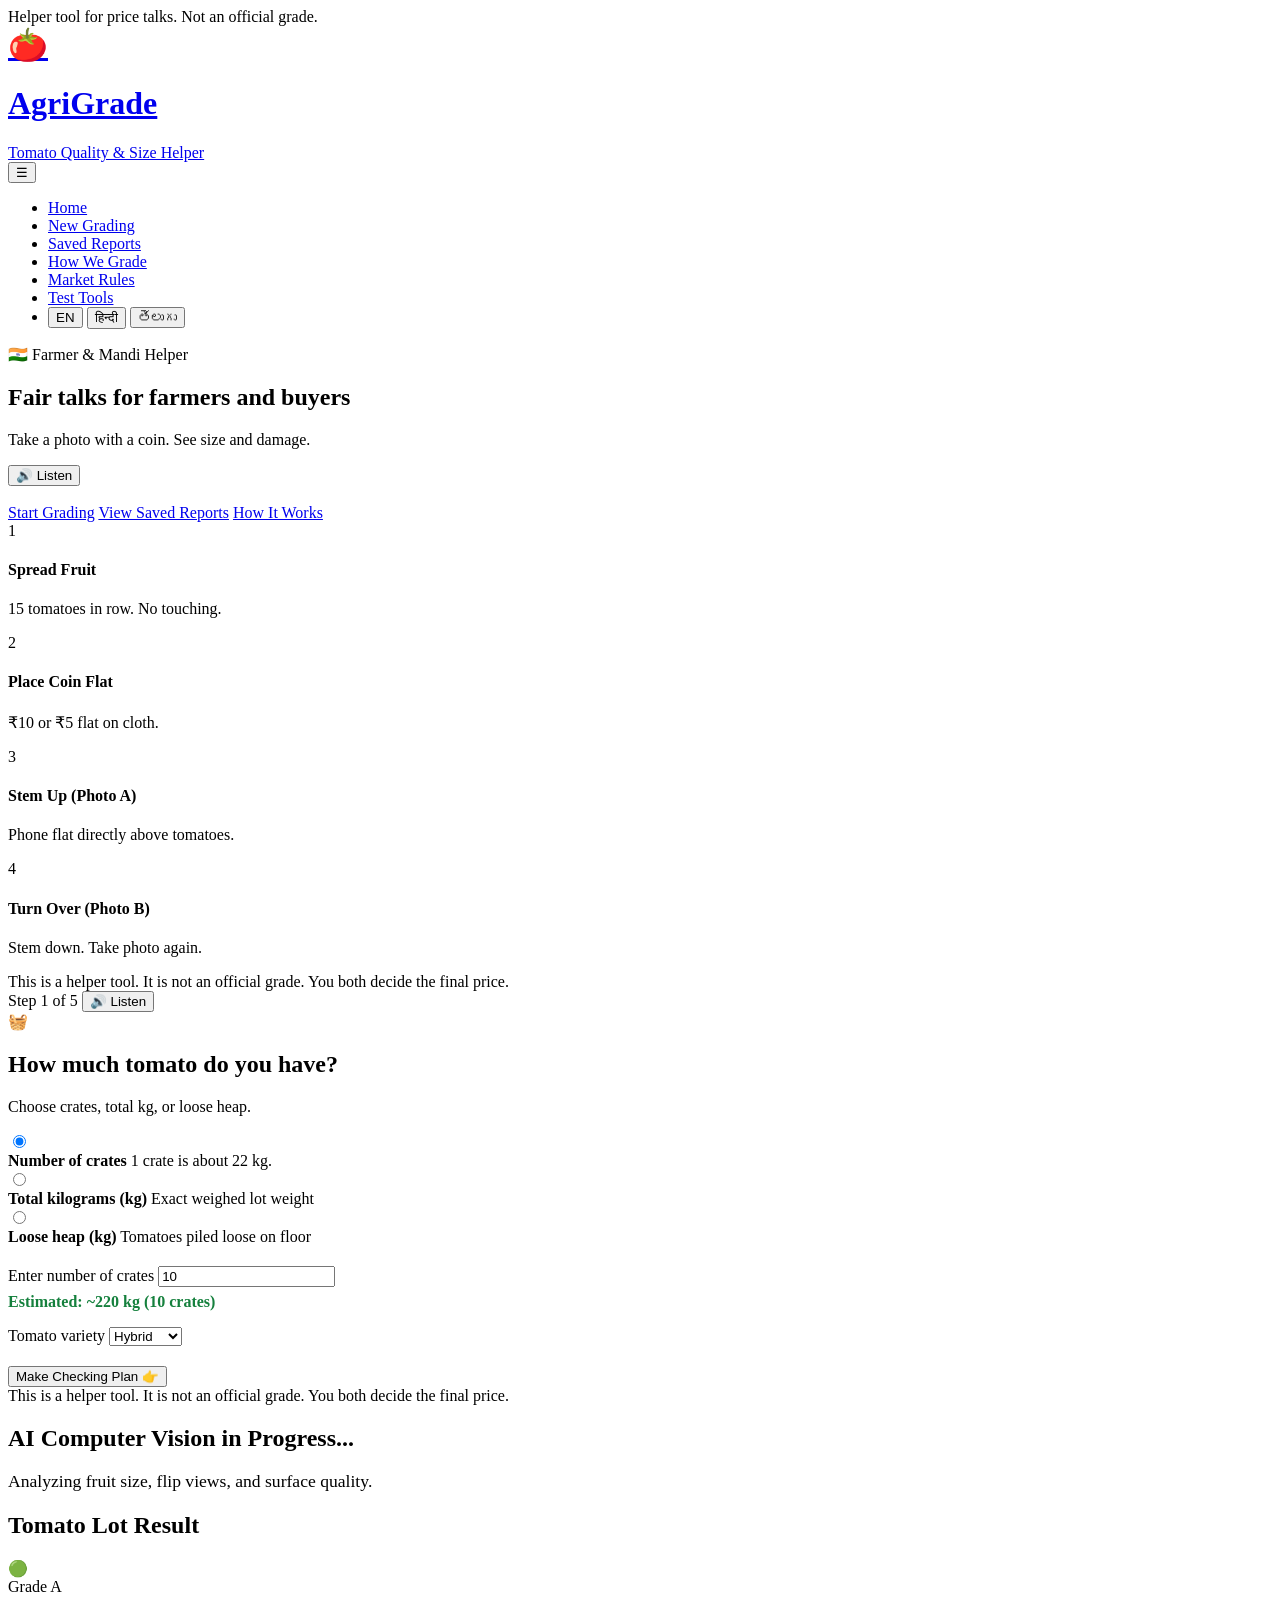
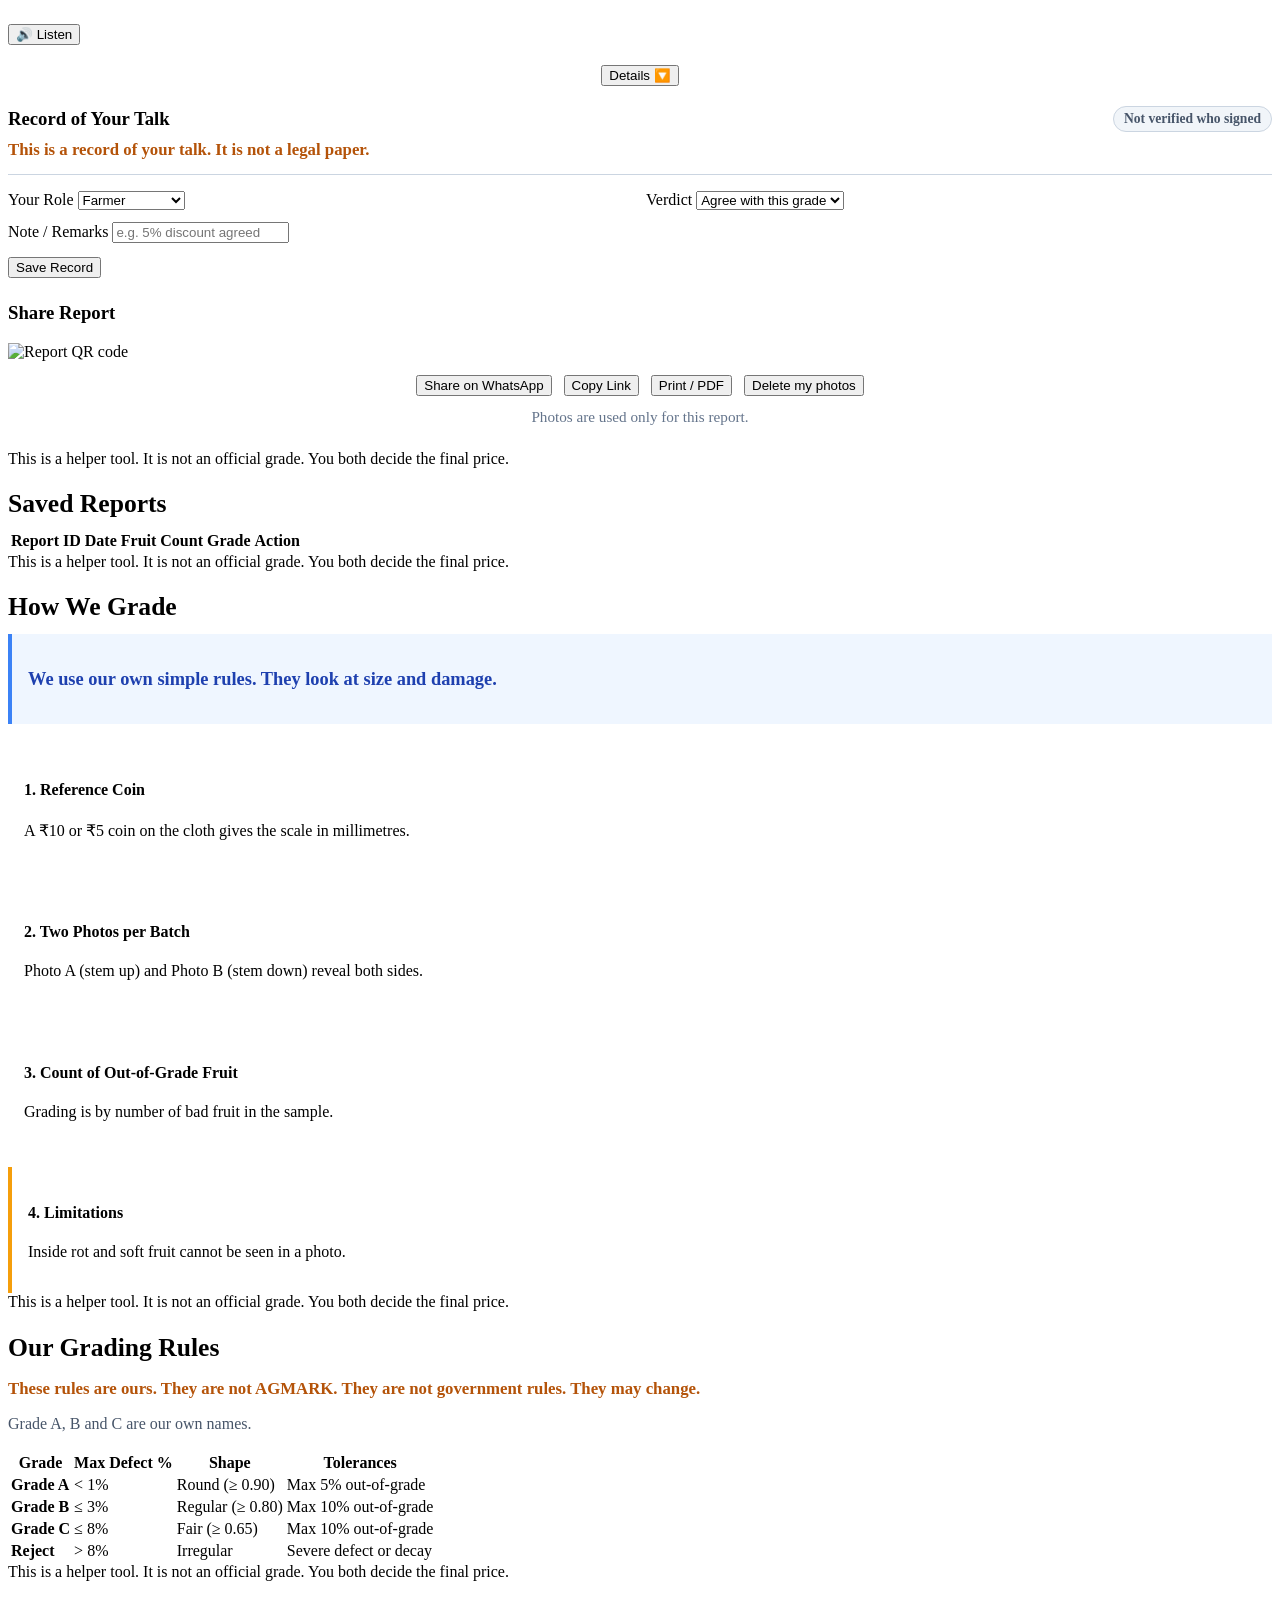
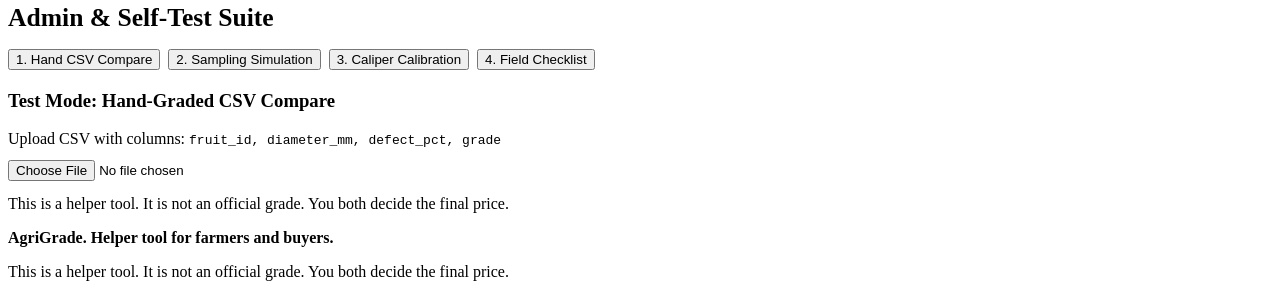
==== commit 5ff1c8b0: "feat(phase5): implement server report persistence, first screen 3-line summary, 6-line WhatsApp shar" ====
--- a/public/index.html
+++ b/public/index.html
@@ -3,8 +3,8 @@
 <head>
   <meta charset="UTF-8">
   <meta name="viewport" content="width=device-width, initial-scale=1.0, maximum-scale=5.0">
-  <title>AgriGrade — Tomato Quality & Size Helper</title>
-  <meta name="description" content="AgriGrade is a simple helper tool for Indian farmers and mandi buyers to check tomato size and defects using a ₹10 or ₹5 coin.">
+  <title>AgriGrade: Check tomato size and look with your phone</title>
+  <meta name="description" content="Check tomato size and damage with a photo and a coin. A helper tool for farmers and buyers. Not an official grade.">
   <meta name="theme-color" content="#0f5132">
   
   <link rel="manifest" href="/manifest.json">
@@ -18,7 +18,7 @@
 
   <!-- Top Global Legal & Scope Disclaimer Banner -->
   <div class="disclaimer-bar">
-    <span data-i18n="disclaimer_banner">Helper tool for market talks. Not official grade.</span>
+    <span data-i18n="banner">Helper tool for price talks. Not an official grade.</span>
   </div>
 
   <!-- Header & Navigation -->
@@ -81,6 +81,8 @@
 
   <!-- Main Application Body -->
   <main class="main-wrapper">
+    <!-- Top Flags Strip (Visible in chosen language, cannot be hidden) -->
+    <div id="top-flags-strip" class="top-flags-strip" style="display: none;"></div>
 
     <!-- ============================================================
          1. HOME VIEW
@@ -88,9 +90,9 @@
     <section id="view-home" class="view-panel active-view">
       <div class="hero-card">
         <div class="hero-badge">🇮🇳 Farmer & Mandi Helper</div>
-        <h2 class="hero-title" data-i18n="hero_title">Grade Tomatoes Fairly with a Coin</h2>
-        <p class="hero-subtitle" data-i18n="hero_subtitle">
-          Place tomatoes with a ₹10 or ₹5 coin. Check size and defects for fair mandi prices.
+        <h2 class="hero-title" data-i18n="hero">Fair talks for farmers and buyers</h2>
+        <p class="hero-subtitle" data-i18n="hero_sub">
+          Take a photo with a coin. See size and damage.
         </p>
 
         <button type="button" class="btn-listen" data-speak-target="home-intro">
@@ -316,28 +318,56 @@
             <div class="grid-3x5-cell">11</div><div class="grid-3x5-cell">12</div><div class="grid-3x5-cell">13</div><div class="grid-3x5-cell">14</div><div class="grid-3x5-cell">15</div>
           </div>
 
-          <!-- Coin spot guide circle -->
-          <div class="coin-spot-overlay">🪙 Coin</div>
-        </div>
-
-        <!-- Live Pre-flight Checks Bar -->
+          <!-- Coin spot guide circle in one corner -->
+          <div class="coin-spot-overlay" id="coin-spot-overlay" data-i18n="coin_spot">🪙 Coin</div>
+
+          <!-- Small thumbnail of Photo A (shown during Photo B) -->
+          <div id="photo-a-thumbnail-box" class="photo-a-thumbnail-box" style="display: none;">
+            <img id="photo-a-thumbnail-img" alt="Photo A Thumbnail" class="photo-a-thumbnail-img">
+            <span class="photo-a-thumbnail-label" id="photo-a-thumbnail-label" data-i18n="thumbnail_photo_a">Photo A (stem up)</span>
+          </div>
+        </div>
+
+        <!-- Live Pre-flight Checks Bar (coin, blur, dark - skipping tilt, shadow, glare, touching for now) -->
         <div class="live-checks-bar">
-          <span class="live-tick" id="tick-coin">🪙 Coin: Checking</span>
-          <span class="live-tick" id="tick-blur">🔍 Sharp: Checking</span>
-          <span class="live-tick" id="tick-light">☀️ Light: Checking</span>
-          <span class="live-tick" id="tick-tilt">📐 Flat: Checking</span>
-          <span class="live-tick" id="tick-touch">🍅 Spaced: Checking</span>
+          <span class="live-tick pass" id="tick-coin">🪙 Coin: Checking</span>
+          <span class="live-tick pass" id="tick-blur">🔍 Sharp: Checking</span>
+          <span class="live-tick pass" id="tick-light">☀️ Light: Checking</span>
+        </div>
+
+        <!-- Red Check Action Box (Retake & Use anyway) -->
+        <div id="red-check-box" style="display: none; margin-top: 14px; padding: 14px; background: #fff1f2; border: 2px solid #f43f5e; border-radius: var(--radius-sm); text-align: center;">
+          <p id="red-check-text" style="color: #9f1239; font-weight: 700; margin-bottom: 10px; font-size: 1.05rem;">Check failed.</p>
+          <div style="display: flex; gap: 10px; justify-content: center; flex-wrap: wrap;">
+            <button type="button" class="btn btn-secondary" id="btn-live-retake" style="font-size: 1.05rem; padding: 10px 18px;">
+              🔄 <span data-i18n="btn_retake">Retake</span>
+            </button>
+            <button type="button" class="btn btn-accent" id="btn-live-use-anyway" style="font-size: 1.05rem; padding: 10px 18px;">
+              ⚠️ <span data-i18n="btn_use_anyway">Use anyway</span>
+            </button>
+          </div>
+        </div>
+
+        <!-- Blocking Banner (F0 no coin, F0b blurry or dark) -->
+        <div id="blocking-banner-box" style="display: none; margin-top: 14px; padding: 16px; background: #fef2f2; border: 3px solid #dc2626; border-radius: var(--radius-md); text-align: center;">
+          <div style="font-size: 2.5rem; margin-bottom: 6px;">🛑</div>
+          <h3 id="blocking-title" style="color: #991b1b; font-size: 1.3rem; margin-bottom: 6px;">Blocked</h3>
+          <p id="blocking-reason-text" style="color: #7f1d1d; font-size: 1.15rem; font-weight: 700; margin-bottom: 14px;"></p>
+          <button type="button" class="btn btn-primary btn-block" id="btn-blocking-retake" style="font-size: 1.15rem;">
+            🔄 <span data-i18n="btn_retake">Retake Photo</span>
+          </button>
         </div>
 
         <!-- Hidden inputs & triggers -->
         <input type="file" id="camera-input" accept="image/*" capture="environment" style="display: none;">
         <input type="file" id="file-input" accept="image/jpeg,image/png,image/webp" style="display: none;">
 
+        <!-- Big Capture Button (18px+) & Gallery Fallback -->
         <div style="display: flex; gap: 12px; margin-top: 18px; flex-wrap: wrap;">
-          <label for="camera-input" class="btn btn-primary" style="flex: 2; cursor: pointer;">
-            📸 <span data-i18n="btn_capture">Capture Photo</span>
-          </label>
-          <label for="file-input" class="btn btn-secondary" style="flex: 1; cursor: pointer;">
+          <button type="button" class="btn btn-primary" id="btn-camera-capture" style="flex: 2; font-size: 1.25rem; min-height: 58px; cursor: pointer;">
+            📸 <span data-i18n="btn_take_photo">Take Photo</span>
+          </button>
+          <label for="file-input" class="btn btn-secondary" style="flex: 1; cursor: pointer; display: flex; align-items: center; justify-content: center; font-size: 1.15rem;">
             🖼️ Gallery
           </label>
         </div>
@@ -427,6 +457,9 @@
          ============================================================ -->
     <section id="view-report" class="view-panel">
 
+      <!-- Report Title (Section 5: Warning flag changes this to INDICATIVE ONLY / सिर्फ़ संकेत / కేవలం సూచన మాత్రమే) -->
+      <h2 id="report-title" class="report-title" data-i18n="results_heading">Tomato Lot Result</h2>
+
       <!-- Indicative Warning Banner (Shown if ANY warning flag exists) -->
       <div id="indicative-banner" class="indicative-banner" style="display: none;">
         <span>⚠️</span>
@@ -436,80 +469,88 @@
       <!-- Top Flags List (Section F) -->
       <div id="flags-container" class="flags-list-container"></div>
 
-      <!-- Lot Verdict Hero: Color + Big Icon + One Short Sentence (Section E4) -->
+      <!-- Lot Verdict Hero: Color + Big Icon + Big Grade (or Not Sure Yet) + 3 Short Lines -->
       <div id="verdict-hero" class="verdict-hero-card sure">
         <div id="verdict-icon" class="verdict-icon">🟢</div>
         <div id="verdict-grade-title" class="verdict-grade-title">Grade A</div>
-        <div id="verdict-sentence" class="verdict-sentence">Sure: Grade A</div>
-        <button type="button" class="btn-listen" id="btn-read-aloud">
+        <div id="verdict-sentence" class="verdict-sentence" style="display: none;">Sure: Grade A</div>
+        
+        <!-- 3 short lines in user's language -->
+        <div class="verdict-3-lines" id="verdict-3-lines">
+          <p id="verdict-line-1" class="verdict-line"></p>
+          <p id="verdict-line-2" class="verdict-line"></p>
+          <p id="verdict-line-3" class="verdict-line"></p>
+        </div>
+
+        <button type="button" class="btn-listen" id="btn-read-aloud" style="margin-top: 12px;">
           🔊 <span data-i18n="btn_listen">Listen</span>
         </button>
       </div>
 
-      <!-- Amber Verdict Option: Add 20 more fruit -->
-      <div id="amber-action-box" style="display: none; margin-bottom: 20px; text-align: center;">
-        <button type="button" class="btn btn-accent btn-block" id="btn-add-20-more" data-i18n="btn_add_20_more">
-          ➕ Add 20 more fruit
+      <!-- Toggle Details Button (Everything else behind Details) -->
+      <div style="text-align: center; margin: 20px 0;">
+        <button type="button" class="btn btn-secondary btn-block" id="btn-toggle-details" data-i18n="btn_toggle_details">
+          Details 🔽
         </button>
       </div>
 
-      <!-- Buyer Repeat Option: Buyer wants own check (Section C Step 4) -->
-      <div style="margin-bottom: 20px; text-align: center;">
-        <button type="button" class="btn btn-secondary btn-block" id="btn-buyer-repeat" data-i18n="btn_buyer_repeat">
-          🔄 Buyer wants own check
-        </button>
-      </div>
-
-      <!-- Wilson Range Bar (Section E3) -->
-      <div class="wilson-bar-container">
-        <div class="wilson-text" id="wilson-text-display">
-          Bad fruit: about 8 in 100. Could be 4 to 15 in 100.
-        </div>
-        <div class="wilson-track">
-          <div class="wilson-range" id="wilson-range-bar" style="left: 4%; width: 11%;"></div>
-          <div class="wilson-point" id="wilson-center-point" style="left: 8%;"></div>
-        </div>
-        <span class="surface-seen-badge" id="surface-seen-display" data-i18n="surface_seen_85">
-          About 85% of fruit surface seen.
-        </span>
-        <p style="font-size: 0.95rem; color: #b45309; margin-top: 8px; font-weight: 600;" data-i18n="hidden_defect_warning">
-          Inside rot and soft fruit cannot be seen by photo.
-        </p>
-      </div>
-
-      <!-- Open Price Multiplier Table (Section B) -->
-      <div id="pricing-card" style="background: #ffffff; border: 2px solid #cbd5e1; border-radius: var(--radius-md); padding: 18px; margin-bottom: 20px;">
-        <div style="display: flex; justify-content: space-between; align-items: center; margin-bottom: 8px;">
-          <h3 style="font-size: 1.2rem; font-weight: 800;" data-i18n="price_title">Example Price Multipliers</h3>
-          <span style="background: #f1f5f9; color: #475569; font-size: 0.85rem; font-weight: 700; padding: 4px 10px; border-radius: 9999px;" data-i18n="price_example_tag">Example only</span>
-        </div>
-        <div id="pricing-rate" style="font-size: 1.8rem; font-weight: 900; color: #0f5132; margin-bottom: 8px;">₹25.00 / kg</div>
-        <table class="price-open-table">
-          <tbody>
-            <tr><td>Grade A</td><td data-i18n="price_mult_a">Base price (x 1.00)</td></tr>
-            <tr><td>Grade B</td><td data-i18n="price_mult_b">Base price x 0.85</td></tr>
-            <tr><td>Grade C</td><td data-i18n="price_mult_c">Base price x 0.70</td></tr>
-            <tr><td>Reject</td><td data-i18n="price_mult_reject">Reject = ₹0.00</td></tr>
-          </tbody>
-        </table>
-      </div>
-
-      <!-- Server Storage & Fingerprint Badge (Section B) -->
-      <div id="server-status-box" style="margin-bottom: 20px; text-align: center;">
-        <span id="server-badge" style="display: none; background: #ecfdf5; color: #065f46; font-size: 0.95rem; font-weight: 700; padding: 6px 14px; border-radius: 9999px; border: 1px solid #a7f3d0;" data-i18n="server_saved_badge">
-          Report not changed since saved
-        </span>
-      </div>
-
-      <!-- Toggle Fruit Details Button -->
-      <div style="text-align: center; margin-bottom: 20px;">
-        <button type="button" class="btn btn-secondary btn-block" id="btn-toggle-details" data-i18n="btn_toggle_details">
-          Show Fruit Details 🔽
-        </button>
-      </div>
-
-      <!-- Detailed Breakdown (Initially Hidden) -->
+      <!-- Detailed Breakdown (Initially Hidden behind Details) -->
       <div id="details-section" style="display: none;">
+
+        <!-- Amber Verdict Option: Add 20 more fruit -->
+        <div id="amber-action-box" style="display: none; margin-bottom: 20px; text-align: center;">
+          <button type="button" class="btn btn-accent btn-block" id="btn-add-20-more" data-i18n="btn_add_20_more">
+            ➕ Add 20 more fruit
+          </button>
+        </div>
+
+        <!-- Buyer Repeat Option: Buyer wants own check -->
+        <div style="margin-bottom: 20px; text-align: center;">
+          <button type="button" class="btn btn-secondary btn-block" id="btn-buyer-repeat" data-i18n="btn_buyer_repeat">
+            🔄 Buyer wants own check
+          </button>
+        </div>
+
+        <!-- Wilson Range Bar -->
+        <div class="wilson-bar-container">
+          <div class="wilson-text" id="wilson-text-display">
+            Bad fruit: about 8 in 100. Could be 4 to 15 in 100.
+          </div>
+          <div class="wilson-track">
+            <div class="wilson-range" id="wilson-range-bar" style="left: 4%; width: 11%;"></div>
+            <div class="wilson-point" id="wilson-center-point" style="left: 8%;"></div>
+          </div>
+          <span class="surface-seen-badge" id="surface-seen-display" data-i18n="surface_seen_85">
+            About 85% of fruit surface seen.
+          </span>
+          <p style="font-size: 0.95rem; color: #b45309; margin-top: 8px; font-weight: 600;" data-i18n="hidden_defect_warning">
+            Inside rot and soft fruit cannot be seen by photo.
+          </p>
+        </div>
+
+        <!-- Open Price Multiplier Table -->
+        <div id="pricing-card" style="background: #ffffff; border: 2px solid #cbd5e1; border-radius: var(--radius-md); padding: 18px; margin-bottom: 20px;">
+          <div style="display: flex; justify-content: space-between; align-items: center; margin-bottom: 8px;">
+            <h3 style="font-size: 1.2rem; font-weight: 800;" data-i18n="price_title">Example Price Multipliers</h3>
+            <span style="background: #f1f5f9; color: #475569; font-size: 0.85rem; font-weight: 700; padding: 4px 10px; border-radius: 9999px;" data-i18n="price_example_tag">Example only</span>
+          </div>
+          <div id="pricing-rate" style="font-size: 1.8rem; font-weight: 900; color: #0f5132; margin-bottom: 8px;">₹25.00 / kg</div>
+          <table class="price-open-table">
+            <tbody>
+              <tr><td>Grade A</td><td data-i18n="price_mult_a">Base price (x 1.00)</td></tr>
+              <tr><td>Grade B</td><td data-i18n="price_mult_b">Base price x 0.85</td></tr>
+              <tr><td>Grade C</td><td data-i18n="price_mult_c">Base price x 0.70</td></tr>
+              <tr><td>Reject</td><td data-i18n="price_mult_reject">Reject = ₹0.00</td></tr>
+            </tbody>
+          </table>
+        </div>
+
+        <!-- Server Storage & Fingerprint Badge -->
+        <div id="server-status-box" style="margin-bottom: 20px; text-align: center;">
+          <span id="server-badge" style="display: none; background: #ecfdf5; color: #065f46; font-size: 0.95rem; font-weight: 700; padding: 6px 14px; border-radius: 9999px; border: 1px solid #a7f3d0;" data-i18n="server_saved_badge">
+            Report not changed since saved
+          </span>
+        </div>
         
         <!-- Annotated Photo Overlay with Defect Correction -->
         <div class="annotated-showcase" style="margin-bottom: 24px;">
@@ -542,8 +583,11 @@
 
       <!-- Farmer & Buyer Agreement Screen (Section B & H) -->
       <div class="audit-card" style="margin-bottom: 24px;">
-        <h3 data-i18n="ack_heading">Record of Your Talk</h3>
-        <p style="font-size: 1.05rem; font-weight: 700; color: #b45309; margin: 6px 0 14px;" data-i18n="agreement_note">
+        <div style="display: flex; justify-content: space-between; align-items: center; flex-wrap: wrap; gap: 8px;">
+          <h3 data-i18n="ack_heading" style="margin: 0;">Record of Your Talk</h3>
+          <span class="unverified-badge" data-i18n="pin_unverified" style="background: #f1f5f9; color: #475569; font-size: 0.85rem; font-weight: 700; padding: 4px 10px; border-radius: 9999px; border: 1px solid #cbd5e1;">Not verified who signed</span>
+        </div>
+        <p style="font-size: 1.05rem; font-weight: 700; color: #b45309; margin: 8px 0 14px;" data-i18n="agreement_note">
           This is a record of your talk. It is not a legal paper.
         </p>
 
@@ -568,11 +612,6 @@
             </div>
           </div>
 
-          <div class="input-group">
-            <label for="ack-pin" class="input-label" data-i18n="pin_label">Enter 4-digit PIN</label>
-            <input type="password" maxlength="4" id="ack-pin" class="input-field" placeholder="4 digits" data-i18n-placeholder="pin_placeholder">
-          </div>
-
           <div class="input-group" style="margin-top: 10px;">
             <label for="ack-note" class="input-label" data-i18n="note_label">Note / Remarks</label>
             <input type="text" id="ack-note" class="input-field" placeholder="e.g. 5% discount agreed" data-i18n-placeholder="note_placeholder">
@@ -593,14 +632,14 @@
           <button type="button" class="btn btn-primary" id="btn-share-native" data-i18n="btn_whatsapp_share">Share on WhatsApp</button>
           <button type="button" class="btn btn-secondary" id="btn-copy-link" data-i18n="btn_copy_link">Copy Link</button>
           <button type="button" class="btn btn-secondary" id="btn-print-pdf" data-i18n="btn_print_pdf">Print / PDF</button>
-          <button type="button" class="btn btn-accent" id="btn-delete-photos" data-i18n="btn_delete_photos">Delete my photos</button>
-        </div>
-        <p style="font-size: 0.95rem; color: #64748b; margin-top: 12px; text-align: center;" data-i18n="privacy_note">
+          <button type="button" class="btn btn-accent" id="btn-delete-photos" data-i18n="delete_photos">Delete my photos</button>
+        </div>
+        <p style="font-size: 0.95rem; color: #64748b; margin-top: 12px; text-align: center;" data-i18n="privacy">
           Photos are used only for this report.
         </p>
       </div>
 
-      <div class="mandatory-footer-box" data-i18n="mandatory_footer">
+      <div class="mandatory-footer-box" data-i18n="report_footer">
         This is a helper tool. It is not an official grade. You both decide the final price.
       </div>
     </section>
@@ -642,8 +681,8 @@
       <div class="workflow-card">
         <h2 style="font-size: 1.6rem; color: var(--primary-900); margin-bottom: 12px;" data-i18n="nav_methodology">How We Grade</h2>
         <div style="background: #eff6ff; border-left: 4px solid #3b82f6; padding: 16px; margin-bottom: 20px;">
-          <p style="font-size: 1.15rem; font-weight: 700; color: #1e40af;" data-i18n="how_we_grade_simple">
-            Our simple rules are made for market talks. They are not official.
+          <p style="font-size: 1.15rem; font-weight: 700; color: #1e40af;" data-i18n="how_we_grade">
+            We use our own simple rules. They look at size and damage.
           </p>
         </div>
 
@@ -667,7 +706,7 @@
         </div>
       </div>
 
-      <div class="mandatory-footer-box" data-i18n="mandatory_footer">
+      <div class="mandatory-footer-box" data-i18n="report_footer">
         This is a helper tool. It is not an official grade. You both decide the final price.
       </div>
     </section>
@@ -677,9 +716,12 @@
          ============================================================ -->
     <section id="view-standards" class="view-panel">
       <div class="workflow-card">
-        <h2 style="font-size: 1.6rem; color: var(--primary-900); margin-bottom: 12px;" data-i18n="nav_standards">Market Rules</h2>
-        <p style="font-size: 1.05rem; margin-bottom: 18px;" data-i18n="how_we_grade_simple">
-          Our simple rules are made for market talks. They are not official.
+        <h2 style="font-size: 1.6rem; color: var(--primary-900); margin-bottom: 12px;" data-i18n="rules_heading">Our Grading Rules</h2>
+        <p style="font-size: 1.05rem; margin-bottom: 12px; color: #b45309; font-weight: 600;" data-i18n="rules_note">
+          These rules are ours. They are not AGMARK. They are not government rules. They may change.
+        </p>
+        <p style="font-size: 1rem; margin-bottom: 18px; color: #475569;" data-i18n="table_intro">
+          Grade A, B and C are our own names.
         </p>
 
         <table class="standards-table">
@@ -720,7 +762,7 @@
         </table>
       </div>
 
-      <div class="mandatory-footer-box" data-i18n="mandatory_footer">
+      <div class="mandatory-footer-box" data-i18n="report_footer">
         This is a helper tool. It is not an official grade. You both decide the final price.
       </div>
     </section>
@@ -785,7 +827,7 @@
         </div>
       </div>
 
-      <div class="mandatory-footer-box" data-i18n="mandatory_footer">
+      <div class="mandatory-footer-box" data-i18n="report_footer">
         This is a helper tool. It is not an official grade. You both decide the final price.
       </div>
     </section>
@@ -794,13 +836,18 @@
 
   <!-- Global Footer with 3-language rule -->
   <footer class="footer">
-    <p><strong>AgriGrade</strong></p>
-    <p style="margin-top: 6px;" data-i18n="mandatory_footer">
+    <p><strong data-i18n="page_footer">AgriGrade. Helper tool for farmers and buyers.</strong></p>
+    <p style="margin-top: 6px;" data-i18n="report_footer">
       This is a helper tool. It is not an official grade. You both decide the final price.
     </p>
   </footer>
 
   <!-- Scripts -->
+  <script src="/js/config.js"></script>
+  <script src="/js/wilson.js"></script>
+  <script src="/js/verdict.js"></script>
+  <script src="/js/flags.js"></script>
+  <script src="/js/match.js"></script>
   <script src="/js/i18n.js"></script>
   <script src="/js/api.js"></script>
   <script src="/js/app.js"></script>
